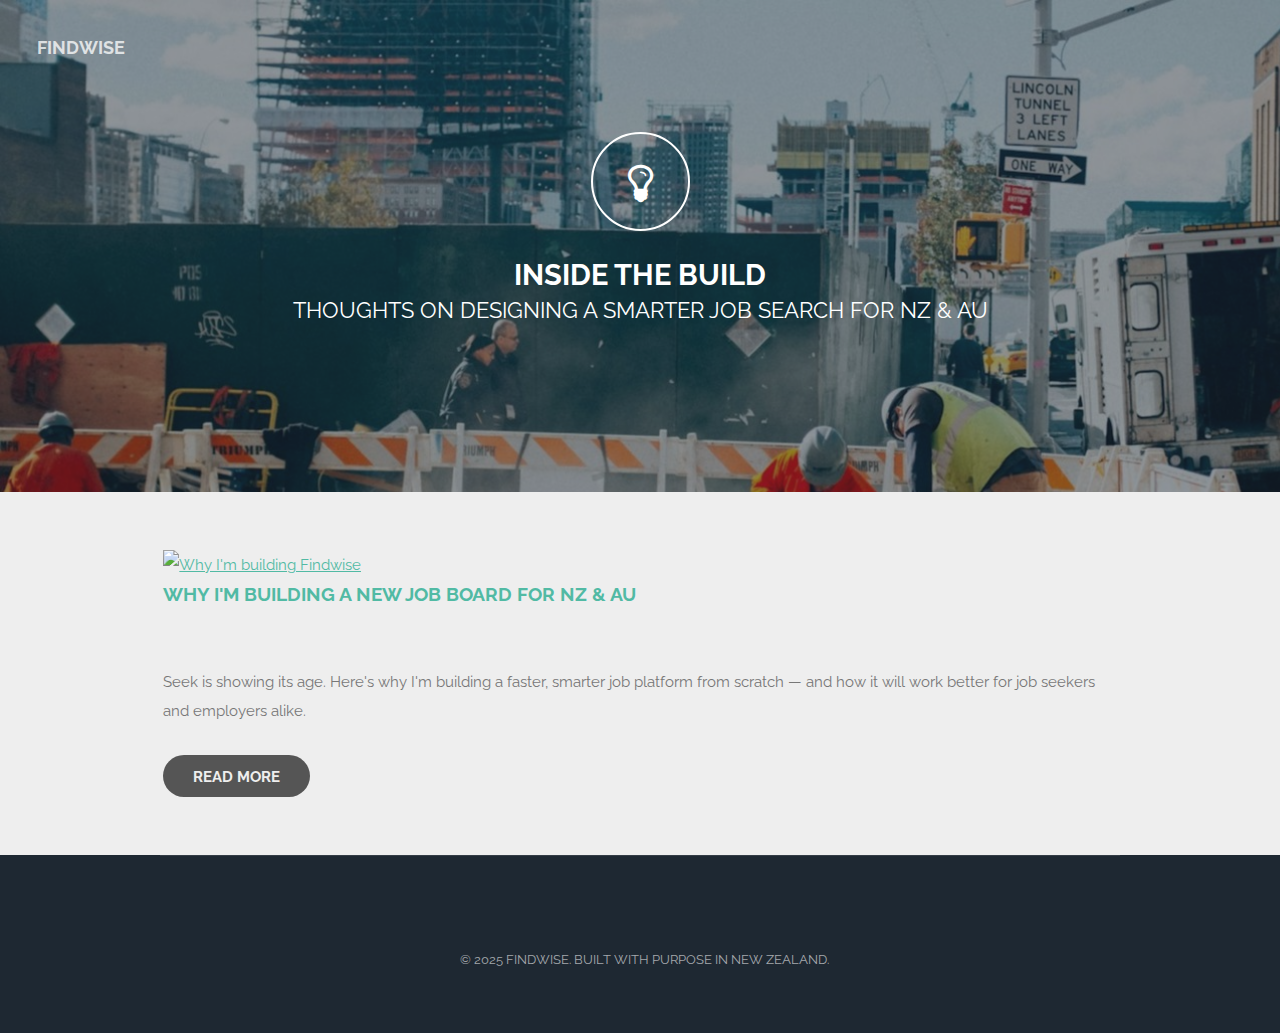
==== blog.html @ 03f44a51 "Add files via upload" ====
<!DOCTYPE html>
<html>
<head>
  <title>Blog – Findwise</title>
  <meta charset="utf-8" />
  <meta name="viewport" content="width=device-width, initial-scale=1" />
  <link rel="stylesheet" href="assets/css/main.css" />
</head>
<body class="landing">

  <!-- Header -->
  <header id="header" class="alt">
    <h1>Findwise</h1>
    <a href="#nav">Menu</a>
  </header>

  <!-- Nav -->
  <nav id="nav">
    <ul class="links">
      <li><a href="index.html">Home</a></li>
      <li><a href="blog.html" class="active">Blog</a></li>
    </ul>
  </nav>
  
	<!-- Banner -->
	<section id="banner">
	  <i class="icon fa-lightbulb-o"></i>
	  <header class="major">
		<h2>Inside the Build</h2>
		<p>Thoughts on designing a smarter job search for NZ & AU</p>
	  </header>
	</section>
	
	<!-- Main -->
	<section id="main" class="wrapper style1">
	  <div class="inner">
		<section class="spotlights">

		  <section>
			<a href="blog-post-why-building.html" class="image">
			  <img src="images/blog-thumbnail-1.jpg" alt="Why I'm building Findwise" />
			</a>
			<div class="content">
			  <div class="inner">
				<header class="major">
				  <h3><a href="blog-post-why-building.html">Why I'm Building a New Job Board for NZ & AU</a></h3>
				</header>
				<p>Seek is showing its age. Here's why I'm building a faster, smarter job platform from scratch — and how it will work better for job seekers and employers alike.</p>
				<ul class="actions">
				  <li><a href="blog_post_1.html" class="button">Read More</a></li>
				</ul>
			  </div>
			</div>
		  </section>

		  <!-- You can duplicate this <section> for future blog posts -->

		</section>
	  </div>
	</section>

  <!-- Footer -->
  <footer id="footer">
    <div class="inner">
      <ul class="copyright">
        <li>&copy; 2025 Findwise. Built with purpose in New Zealand.</li>
      </ul>
    </div>
  </footer>

  <script src="assets/js/jquery.min.js"></script>
  <script src="assets/js/skel.min.js"></script>
  <script src="assets/js/util.js"></script>
  <script src="assets/js/main.js"></script>
</body>
</html>
---- assets/css/main.css ----
@charset "UTF-8";
@import url(font-awesome.min.css);
@import url("https://fonts.googleapis.com/css?family=Raleway:400,500,700");

/*
	Retrospect by TEMPLATED
	templated.co @templatedco
	Released for free under the Creative Commons Attribution 3.0 license (templated.co/license)
*/

/* Reset */

	html, body, div, span, applet, object, iframe, h1, h2, h3, h4, h5, h6, p, blockquote, pre, a, abbr, acronym, address, big, cite, code, del, dfn, em, img, ins, kbd, q, s, samp, small, strike, strong, sub, sup, tt, var, b, u, i, center, dl, dt, dd, ol, ul, li, fieldset, form, label, legend, table, caption, tbody, tfoot, thead, tr, th, td, article, aside, canvas, details, embed, figure, figcaption, footer, header, hgroup, menu, nav, output, ruby, section, summary, time, mark, audio, video {
		margin: 0;
		padding: 0;
		border: 0;
		font-size: 100%;
		font: inherit;
		vertical-align: baseline;
	}
.image.fit img {
	width: 100%;
	height: auto;
}
	article, aside, details, figcaption, figure, footer, header, hgroup, menu, nav, section {
		display: block;
	}

	body {
		line-height: 1;
	}

	ol, ul {
		list-style: none;
	}

	blockquote, q {
		quotes: none;
	}

	blockquote:before, blockquote:after, q:before, q:after {
		content: '';
		content: none;
	}

	table {
		border-collapse: collapse;
		border-spacing: 0;
	}

	body {
		-webkit-text-size-adjust: none;
	}

/* Box Model */

	*, *:before, *:after {
		-moz-box-sizing: border-box;
		-webkit-box-sizing: border-box;
		box-sizing: border-box;
	}

/* Containers */

	.container {
		margin-left: auto;
		margin-right: auto;
	}

	.container.\31 25\25 {
		width: 100%;
		max-width: 100em;
		min-width: 80em;
	}

	.container.\37 5\25 {
		width: 60em;
	}

	.container.\35 0\25 {
		width: 40em;
	}

	.container.\32 5\25 {
		width: 20em;
	}

	.container {
		width: 80em;
	}

	@media screen and (max-width: 1680px) {

		.container.\31 25\25 {
			width: 100%;
			max-width: 100em;
			min-width: 80em;
		}

		.container.\37 5\25 {
			width: 60em;
		}

		.container.\35 0\25 {
			width: 40em;
		}

		.container.\32 5\25 {
			width: 20em;
		}

		.container {
			width: 80em;
		}

	}

	@media screen and (max-width: 1280px) {

		.container.\31 25\25 {
			width: 100%;
			max-width: 81.25em;
			min-width: 65em;
		}

		.container.\37 5\25 {
			width: 48.75em;
		}

		.container.\35 0\25 {
			width: 32.5em;
		}

		.container.\32 5\25 {
			width: 16.25em;
		}

		.container {
			width: 65em;
		}

	}

	@media screen and (max-width: 980px) {

		.container.\31 25\25 {
			width: 100%;
			max-width: 112.5%;
			min-width: 90%;
		}

		.container.\37 5\25 {
			width: 67.5%;
		}

		.container.\35 0\25 {
			width: 45%;
		}

		.container.\32 5\25 {
			width: 22.5%;
		}

		.container {
			width: 90% !important;
		}

	}

	@media screen and (max-width: 736px) {

		.container.\31 25\25 {
			width: 100%;
			max-width: 112.5%;
			min-width: 90%;
		}

		.container.\37 5\25 {
			width: 67.5%;
		}

		.container.\35 0\25 {
			width: 45%;
		}

		.container.\32 5\25 {
			width: 22.5%;
		}

		.container {
			width: 90% !important;
		}

	}

	@media screen and (max-width: 480px) {

		.container.\31 25\25 {
			width: 100%;
			max-width: 112.5%;
			min-width: 90%;
		}

		.container.\37 5\25 {
			width: 67.5%;
		}

		.container.\35 0\25 {
			width: 45%;
		}

		.container.\32 5\25 {
			width: 22.5%;
		}

		.container {
			width: 90% !important;
		}

	}

/* Grid */

	.row {
		border-bottom: solid 1px transparent;
		-moz-box-sizing: border-box;
		-webkit-box-sizing: border-box;
		box-sizing: border-box;
	}

	.row > * {
		float: left;
		-moz-box-sizing: border-box;
		-webkit-box-sizing: border-box;
		box-sizing: border-box;
	}

	.row:after, .row:before {
		content: '';
		display: block;
		clear: both;
		height: 0;
	}

	.row.uniform > * > :first-child {
		margin-top: 0;
	}

	.row.uniform > * > :last-child {
		margin-bottom: 0;
	}

	.row.\30 \25 > * {
		padding: 0 0 0 0em;
	}

	.row.\30 \25 {
		margin: 0 0 -1px 0em;
	}

	.row.uniform.\30 \25 > * {
		padding: 0em 0 0 0em;
	}

	.row.uniform.\30 \25 {
		margin: 0em 0 -1px 0em;
	}

	.row > * {
		padding: 0 0 0 2em;
	}

	.row {
		margin: 0 0 -1px -2em;
	}

	.row.uniform > * {
		padding: 2em 0 0 2em;
	}

	.row.uniform {
		margin: -2em 0 -1px -2em;
	}

	.row.\32 00\25 > * {
		padding: 0 0 0 4em;
	}

	.row.\32 00\25 {
		margin: 0 0 -1px -4em;
	}

	.row.uniform.\32 00\25 > * {
		padding: 4em 0 0 4em;
	}

	.row.uniform.\32 00\25 {
		margin: -4em 0 -1px -4em;
	}

	.row.\31 50\25 > * {
		padding: 0 0 0 3em;
	}

	.row.\31 50\25 {
		margin: 0 0 -1px -3em;
	}

	.row.uniform.\31 50\25 > * {
		padding: 3em 0 0 3em;
	}

	.row.uniform.\31 50\25 {
		margin: -3em 0 -1px -3em;
	}

	.row.\35 0\25 > * {
		padding: 0 0 0 1em;
	}

	.row.\35 0\25 {
		margin: 0 0 -1px -1em;
	}

	.row.uniform.\35 0\25 > * {
		padding: 1em 0 0 1em;
	}

	.row.uniform.\35 0\25 {
		margin: -1em 0 -1px -1em;
	}

	.row.\32 5\25 > * {
		padding: 0 0 0 0.5em;
	}

	.row.\32 5\25 {
		margin: 0 0 -1px -0.5em;
	}

	.row.uniform.\32 5\25 > * {
		padding: 0.5em 0 0 0.5em;
	}

	.row.uniform.\32 5\25 {
		margin: -0.5em 0 -1px -0.5em;
	}

	.\31 2u, .\31 2u\24 {
		width: 100%;
		clear: none;
		margin-left: 0;
	}

	.\31 1u, .\31 1u\24 {
		width: 91.6666666667%;
		clear: none;
		margin-left: 0;
	}

	.\31 0u, .\31 0u\24 {
		width: 83.3333333333%;
		clear: none;
		margin-left: 0;
	}

	.\39 u, .\39 u\24 {
		width: 75%;
		clear: none;
		margin-left: 0;
	}

	.\38 u, .\38 u\24 {
		width: 66.6666666667%;
		clear: none;
		margin-left: 0;
	}

	.\37 u, .\37 u\24 {
		width: 58.3333333333%;
		clear: none;
		margin-left: 0;
	}

	.\36 u, .\36 u\24 {
		width: 50%;
		clear: none;
		margin-left: 0;
	}

	.\35 u, .\35 u\24 {
		width: 41.6666666667%;
		clear: none;
		margin-left: 0;
	}

	.\34 u, .\34 u\24 {
		width: 33.3333333333%;
		clear: none;
		margin-left: 0;
	}

	.\33 u, .\33 u\24 {
		width: 25%;
		clear: none;
		margin-left: 0;
	}

	.\32 u, .\32 u\24 {
		width: 16.6666666667%;
		clear: none;
		margin-left: 0;
	}

	.\31 u, .\31 u\24 {
		width: 8.3333333333%;
		clear: none;
		margin-left: 0;
	}

	.\31 2u\24 + *,
	.\31 1u\24 + *,
	.\31 0u\24 + *,
	.\39 u\24 + *,
	.\38 u\24 + *,
	.\37 u\24 + *,
	.\36 u\24 + *,
	.\35 u\24 + *,
	.\34 u\24 + *,
	.\33 u\24 + *,
	.\32 u\24 + *,
	.\31 u\24 + * {
		clear: left;
	}

	.\-11u {
		margin-left: 91.66667%;
	}

	.\-10u {
		margin-left: 83.33333%;
	}

	.\-9u {
		margin-left: 75%;
	}

	.\-8u {
		margin-left: 66.66667%;
	}

	.\-7u {
		margin-left: 58.33333%;
	}

	.\-6u {
		margin-left: 50%;
	}

	.\-5u {
		margin-left: 41.66667%;
	}

	.\-4u {
		margin-left: 33.33333%;
	}

	.\-3u {
		margin-left: 25%;
	}

	.\-2u {
		margin-left: 16.66667%;
	}

	.\-1u {
		margin-left: 8.33333%;
	}

	@media screen and (max-width: 1680px) {

		.row > * {
			padding: 0 0 0 2em;
		}

		.row {
			margin: 0 0 -1px -2em;
		}

		.row.uniform > * {
			padding: 2em 0 0 2em;
		}

		.row.uniform {
			margin: -2em 0 -1px -2em;
		}

		.row.\32 00\25 > * {
			padding: 0 0 0 4em;
		}

		.row.\32 00\25 {
			margin: 0 0 -1px -4em;
		}

		.row.uniform.\32 00\25 > * {
			padding: 4em 0 0 4em;
		}

		.row.uniform.\32 00\25 {
			margin: -4em 0 -1px -4em;
		}

		.row.\31 50\25 > * {
			padding: 0 0 0 3em;
		}

		.row.\31 50\25 {
			margin: 0 0 -1px -3em;
		}

		.row.uniform.\31 50\25 > * {
			padding: 3em 0 0 3em;
		}

		.row.uniform.\31 50\25 {
			margin: -3em 0 -1px -3em;
		}

		.row.\35 0\25 > * {
			padding: 0 0 0 1em;
		}

		.row.\35 0\25 {
			margin: 0 0 -1px -1em;
		}

		.row.uniform.\35 0\25 > * {
			padding: 1em 0 0 1em;
		}

		.row.uniform.\35 0\25 {
			margin: -1em 0 -1px -1em;
		}

		.row.\32 5\25 > * {
			padding: 0 0 0 0.5em;
		}

		.row.\32 5\25 {
			margin: 0 0 -1px -0.5em;
		}

		.row.uniform.\32 5\25 > * {
			padding: 0.5em 0 0 0.5em;
		}

		.row.uniform.\32 5\25 {
			margin: -0.5em 0 -1px -0.5em;
		}

		.\31 2u\28xlarge\29, .\31 2u\24\28xlarge\29 {
			width: 100%;
			clear: none;
			margin-left: 0;
		}

		.\31 1u\28xlarge\29, .\31 1u\24\28xlarge\29 {
			width: 91.6666666667%;
			clear: none;
			margin-left: 0;
		}

		.\31 0u\28xlarge\29, .\31 0u\24\28xlarge\29 {
			width: 83.3333333333%;
			clear: none;
			margin-left: 0;
		}

		.\39 u\28xlarge\29, .\39 u\24\28xlarge\29 {
			width: 75%;
			clear: none;
			margin-left: 0;
		}

		.\38 u\28xlarge\29, .\38 u\24\28xlarge\29 {
			width: 66.6666666667%;
			clear: none;
			margin-left: 0;
		}

		.\37 u\28xlarge\29, .\37 u\24\28xlarge\29 {
			width: 58.3333333333%;
			clear: none;
			margin-left: 0;
		}

		.\36 u\28xlarge\29, .\36 u\24\28xlarge\29 {
			width: 50%;
			clear: none;
			margin-left: 0;
		}

		.\35 u\28xlarge\29, .\35 u\24\28xlarge\29 {
			width: 41.6666666667%;
			clear: none;
			margin-left: 0;
		}

		.\34 u\28xlarge\29, .\34 u\24\28xlarge\29 {
			width: 33.3333333333%;
			clear: none;
			margin-left: 0;
		}

		.\33 u\28xlarge\29, .\33 u\24\28xlarge\29 {
			width: 25%;
			clear: none;
			margin-left: 0;
		}

		.\32 u\28xlarge\29, .\32 u\24\28xlarge\29 {
			width: 16.6666666667%;
			clear: none;
			margin-left: 0;
		}

		.\31 u\28xlarge\29, .\31 u\24\28xlarge\29 {
			width: 8.3333333333%;
			clear: none;
			margin-left: 0;
		}

		.\31 2u\24\28xlarge\29 + *,
		.\31 1u\24\28xlarge\29 + *,
		.\31 0u\24\28xlarge\29 + *,
		.\39 u\24\28xlarge\29 + *,
		.\38 u\24\28xlarge\29 + *,
		.\37 u\24\28xlarge\29 + *,
		.\36 u\24\28xlarge\29 + *,
		.\35 u\24\28xlarge\29 + *,
		.\34 u\24\28xlarge\29 + *,
		.\33 u\24\28xlarge\29 + *,
		.\32 u\24\28xlarge\29 + *,
		.\31 u\24\28xlarge\29 + * {
			clear: left;
		}

		.\-11u\28xlarge\29 {
			margin-left: 91.66667%;
		}

		.\-10u\28xlarge\29 {
			margin-left: 83.33333%;
		}

		.\-9u\28xlarge\29 {
			margin-left: 75%;
		}

		.\-8u\28xlarge\29 {
			margin-left: 66.66667%;
		}

		.\-7u\28xlarge\29 {
			margin-left: 58.33333%;
		}

		.\-6u\28xlarge\29 {
			margin-left: 50%;
		}

		.\-5u\28xlarge\29 {
			margin-left: 41.66667%;
		}

		.\-4u\28xlarge\29 {
			margin-left: 33.33333%;
		}

		.\-3u\28xlarge\29 {
			margin-left: 25%;
		}

		.\-2u\28xlarge\29 {
			margin-left: 16.66667%;
		}

		.\-1u\28xlarge\29 {
			margin-left: 8.33333%;
		}

	}

	@media screen and (max-width: 1280px) {

		.row > * {
			padding: 0 0 0 1.5em;
		}

		.row {
			margin: 0 0 -1px -1.5em;
		}

		.row.uniform > * {
			padding: 1.5em 0 0 1.5em;
		}

		.row.uniform {
			margin: -1.5em 0 -1px -1.5em;
		}

		.row.\32 00\25 > * {
			padding: 0 0 0 3em;
		}

		.row.\32 00\25 {
			margin: 0 0 -1px -3em;
		}

		.row.uniform.\32 00\25 > * {
			padding: 3em 0 0 3em;
		}

		.row.uniform.\32 00\25 {
			margin: -3em 0 -1px -3em;
		}

		.row.\31 50\25 > * {
			padding: 0 0 0 2.25em;
		}

		.row.\31 50\25 {
			margin: 0 0 -1px -2.25em;
		}

		.row.uniform.\31 50\25 > * {
			padding: 2.25em 0 0 2.25em;
		}

		.row.uniform.\31 50\25 {
			margin: -2.25em 0 -1px -2.25em;
		}

		.row.\35 0\25 > * {
			padding: 0 0 0 0.75em;
		}

		.row.\35 0\25 {
			margin: 0 0 -1px -0.75em;
		}

		.row.uniform.\35 0\25 > * {
			padding: 0.75em 0 0 0.75em;
		}

		.row.uniform.\35 0\25 {
			margin: -0.75em 0 -1px -0.75em;
		}

		.row.\32 5\25 > * {
			padding: 0 0 0 0.375em;
		}

		.row.\32 5\25 {
			margin: 0 0 -1px -0.375em;
		}

		.row.uniform.\32 5\25 > * {
			padding: 0.375em 0 0 0.375em;
		}

		.row.uniform.\32 5\25 {
			margin: -0.375em 0 -1px -0.375em;
		}

		.\31 2u\28large\29, .\31 2u\24\28large\29 {
			width: 100%;
			clear: none;
			margin-left: 0;
		}

		.\31 1u\28large\29, .\31 1u\24\28large\29 {
			width: 91.6666666667%;
			clear: none;
			margin-left: 0;
		}

		.\31 0u\28large\29, .\31 0u\24\28large\29 {
			width: 83.3333333333%;
			clear: none;
			margin-left: 0;
		}

		.\39 u\28large\29, .\39 u\24\28large\29 {
			width: 75%;
			clear: none;
			margin-left: 0;
		}

		.\38 u\28large\29, .\38 u\24\28large\29 {
			width: 66.6666666667%;
			clear: none;
			margin-left: 0;
		}

		.\37 u\28large\29, .\37 u\24\28large\29 {
			width: 58.3333333333%;
			clear: none;
			margin-left: 0;
		}

		.\36 u\28large\29, .\36 u\24\28large\29 {
			width: 50%;
			clear: none;
			margin-left: 0;
		}

		.\35 u\28large\29, .\35 u\24\28large\29 {
			width: 41.6666666667%;
			clear: none;
			margin-left: 0;
		}

		.\34 u\28large\29, .\34 u\24\28large\29 {
			width: 33.3333333333%;
			clear: none;
			margin-left: 0;
		}

		.\33 u\28large\29, .\33 u\24\28large\29 {
			width: 25%;
			clear: none;
			margin-left: 0;
		}

		.\32 u\28large\29, .\32 u\24\28large\29 {
			width: 16.6666666667%;
			clear: none;
			margin-left: 0;
		}

		.\31 u\28large\29, .\31 u\24\28large\29 {
			width: 8.3333333333%;
			clear: none;
			margin-left: 0;
		}

		.\31 2u\24\28large\29 + *,
		.\31 1u\24\28large\29 + *,
		.\31 0u\24\28large\29 + *,
		.\39 u\24\28large\29 + *,
		.\38 u\24\28large\29 + *,
		.\37 u\24\28large\29 + *,
		.\36 u\24\28large\29 + *,
		.\35 u\24\28large\29 + *,
		.\34 u\24\28large\29 + *,
		.\33 u\24\28large\29 + *,
		.\32 u\24\28large\29 + *,
		.\31 u\24\28large\29 + * {
			clear: left;
		}

		.\-11u\28large\29 {
			margin-left: 91.66667%;
		}

		.\-10u\28large\29 {
			margin-left: 83.33333%;
		}

		.\-9u\28large\29 {
			margin-left: 75%;
		}

		.\-8u\28large\29 {
			margin-left: 66.66667%;
		}

		.\-7u\28large\29 {
			margin-left: 58.33333%;
		}

		.\-6u\28large\29 {
			margin-left: 50%;
		}

		.\-5u\28large\29 {
			margin-left: 41.66667%;
		}

		.\-4u\28large\29 {
			margin-left: 33.33333%;
		}

		.\-3u\28large\29 {
			margin-left: 25%;
		}

		.\-2u\28large\29 {
			margin-left: 16.66667%;
		}

		.\-1u\28large\29 {
			margin-left: 8.33333%;
		}

	}

	@media screen and (max-width: 980px) {

		.row > * {
			padding: 0 0 0 1.5em;
		}

		.row {
			margin: 0 0 -1px -1.5em;
		}

		.row.uniform > * {
			padding: 1.5em 0 0 1.5em;
		}

		.row.uniform {
			margin: -1.5em 0 -1px -1.5em;
		}

		.row.\32 00\25 > * {
			padding: 0 0 0 3em;
		}

		.row.\32 00\25 {
			margin: 0 0 -1px -3em;
		}

		.row.uniform.\32 00\25 > * {
			padding: 3em 0 0 3em;
		}

		.row.uniform.\32 00\25 {
			margin: -3em 0 -1px -3em;
		}

		.row.\31 50\25 > * {
			padding: 0 0 0 2.25em;
		}

		.row.\31 50\25 {
			margin: 0 0 -1px -2.25em;
		}

		.row.uniform.\31 50\25 > * {
			padding: 2.25em 0 0 2.25em;
		}

		.row.uniform.\31 50\25 {
			margin: -2.25em 0 -1px -2.25em;
		}

		.row.\35 0\25 > * {
			padding: 0 0 0 0.75em;
		}

		.row.\35 0\25 {
			margin: 0 0 -1px -0.75em;
		}

		.row.uniform.\35 0\25 > * {
			padding: 0.75em 0 0 0.75em;
		}

		.row.uniform.\35 0\25 {
			margin: -0.75em 0 -1px -0.75em;
		}

		.row.\32 5\25 > * {
			padding: 0 0 0 0.375em;
		}

		.row.\32 5\25 {
			margin: 0 0 -1px -0.375em;
		}

		.row.uniform.\32 5\25 > * {
			padding: 0.375em 0 0 0.375em;
		}

		.row.uniform.\32 5\25 {
			margin: -0.375em 0 -1px -0.375em;
		}

		.\31 2u\28medium\29, .\31 2u\24\28medium\29 {
			width: 100%;
			clear: none;
			margin-left: 0;
		}

		.\31 1u\28medium\29, .\31 1u\24\28medium\29 {
			width: 91.6666666667%;
			clear: none;
			margin-left: 0;
		}

		.\31 0u\28medium\29, .\31 0u\24\28medium\29 {
			width: 83.3333333333%;
			clear: none;
			margin-left: 0;
		}

		.\39 u\28medium\29, .\39 u\24\28medium\29 {
			width: 75%;
			clear: none;
			margin-left: 0;
		}

		.\38 u\28medium\29, .\38 u\24\28medium\29 {
			width: 66.6666666667%;
			clear: none;
			margin-left: 0;
		}

		.\37 u\28medium\29, .\37 u\24\28medium\29 {
			width: 58.3333333333%;
			clear: none;
			margin-left: 0;
		}

		.\36 u\28medium\29, .\36 u\24\28medium\29 {
			width: 50%;
			clear: none;
			margin-left: 0;
		}

		.\35 u\28medium\29, .\35 u\24\28medium\29 {
			width: 41.6666666667%;
			clear: none;
			margin-left: 0;
		}

		.\34 u\28medium\29, .\34 u\24\28medium\29 {
			width: 33.3333333333%;
			clear: none;
			margin-left: 0;
		}

		.\33 u\28medium\29, .\33 u\24\28medium\29 {
			width: 25%;
			clear: none;
			margin-left: 0;
		}

		.\32 u\28medium\29, .\32 u\24\28medium\29 {
			width: 16.6666666667%;
			clear: none;
			margin-left: 0;
		}

		.\31 u\28medium\29, .\31 u\24\28medium\29 {
			width: 8.3333333333%;
			clear: none;
			margin-left: 0;
		}

		.\31 2u\24\28medium\29 + *,
		.\31 1u\24\28medium\29 + *,
		.\31 0u\24\28medium\29 + *,
		.\39 u\24\28medium\29 + *,
		.\38 u\24\28medium\29 + *,
		.\37 u\24\28medium\29 + *,
		.\36 u\24\28medium\29 + *,
		.\35 u\24\28medium\29 + *,
		.\34 u\24\28medium\29 + *,
		.\33 u\24\28medium\29 + *,
		.\32 u\24\28medium\29 + *,
		.\31 u\24\28medium\29 + * {
			clear: left;
		}

		.\-11u\28medium\29 {
			margin-left: 91.66667%;
		}

		.\-10u\28medium\29 {
			margin-left: 83.33333%;
		}

		.\-9u\28medium\29 {
			margin-left: 75%;
		}

		.\-8u\28medium\29 {
			margin-left: 66.66667%;
		}

		.\-7u\28medium\29 {
			margin-left: 58.33333%;
		}

		.\-6u\28medium\29 {
			margin-left: 50%;
		}

		.\-5u\28medium\29 {
			margin-left: 41.66667%;
		}

		.\-4u\28medium\29 {
			margin-left: 33.33333%;
		}

		.\-3u\28medium\29 {
			margin-left: 25%;
		}

		.\-2u\28medium\29 {
			margin-left: 16.66667%;
		}

		.\-1u\28medium\29 {
			margin-left: 8.33333%;
		}

	}

	@media screen and (max-width: 736px) {

		.row > * {
			padding: 0 0 0 1.25em;
		}

		.row {
			margin: 0 0 -1px -1.25em;
		}

		.row.uniform > * {
			padding: 1.25em 0 0 1.25em;
		}

		.row.uniform {
			margin: -1.25em 0 -1px -1.25em;
		}

		.row.\32 00\25 > * {
			padding: 0 0 0 2.5em;
		}

		.row.\32 00\25 {
			margin: 0 0 -1px -2.5em;
		}

		.row.uniform.\32 00\25 > * {
			padding: 2.5em 0 0 2.5em;
		}

		.row.uniform.\32 00\25 {
			margin: -2.5em 0 -1px -2.5em;
		}

		.row.\31 50\25 > * {
			padding: 0 0 0 1.875em;
		}

		.row.\31 50\25 {
			margin: 0 0 -1px -1.875em;
		}

		.row.uniform.\31 50\25 > * {
			padding: 1.875em 0 0 1.875em;
		}

		.row.uniform.\31 50\25 {
			margin: -1.875em 0 -1px -1.875em;
		}

		.row.\35 0\25 > * {
			padding: 0 0 0 0.625em;
		}

		.row.\35 0\25 {
			margin: 0 0 -1px -0.625em;
		}

		.row.uniform.\35 0\25 > * {
			padding: 0.625em 0 0 0.625em;
		}

		.row.uniform.\35 0\25 {
			margin: -0.625em 0 -1px -0.625em;
		}

		.row.\32 5\25 > * {
			padding: 0 0 0 0.3125em;
		}

		.row.\32 5\25 {
			margin: 0 0 -1px -0.3125em;
		}

		.row.uniform.\32 5\25 > * {
			padding: 0.3125em 0 0 0.3125em;
		}

		.row.uniform.\32 5\25 {
			margin: -0.3125em 0 -1px -0.3125em;
		}

		.\31 2u\28small\29, .\31 2u\24\28small\29 {
			width: 100%;
			clear: none;
			margin-left: 0;
		}

		.\31 1u\28small\29, .\31 1u\24\28small\29 {
			width: 91.6666666667%;
			clear: none;
			margin-left: 0;
		}

		.\31 0u\28small\29, .\31 0u\24\28small\29 {
			width: 83.3333333333%;
			clear: none;
			margin-left: 0;
		}

		.\39 u\28small\29, .\39 u\24\28small\29 {
			width: 75%;
			clear: none;
			margin-left: 0;
		}

		.\38 u\28small\29, .\38 u\24\28small\29 {
			width: 66.6666666667%;
			clear: none;
			margin-left: 0;
		}

		.\37 u\28small\29, .\37 u\24\28small\29 {
			width: 58.3333333333%;
			clear: none;
			margin-left: 0;
		}

		.\36 u\28small\29, .\36 u\24\28small\29 {
			width: 50%;
			clear: none;
			margin-left: 0;
		}

		.\35 u\28small\29, .\35 u\24\28small\29 {
			width: 41.6666666667%;
			clear: none;
			margin-left: 0;
		}

		.\34 u\28small\29, .\34 u\24\28small\29 {
			width: 33.3333333333%;
			clear: none;
			margin-left: 0;
		}

		.\33 u\28small\29, .\33 u\24\28small\29 {
			width: 25%;
			clear: none;
			margin-left: 0;
		}

		.\32 u\28small\29, .\32 u\24\28small\29 {
			width: 16.6666666667%;
			clear: none;
			margin-left: 0;
		}

		.\31 u\28small\29, .\31 u\24\28small\29 {
			width: 8.3333333333%;
			clear: none;
			margin-left: 0;
		}

		.\31 2u\24\28small\29 + *,
		.\31 1u\24\28small\29 + *,
		.\31 0u\24\28small\29 + *,
		.\39 u\24\28small\29 + *,
		.\38 u\24\28small\29 + *,
		.\37 u\24\28small\29 + *,
		.\36 u\24\28small\29 + *,
		.\35 u\24\28small\29 + *,
		.\34 u\24\28small\29 + *,
		.\33 u\24\28small\29 + *,
		.\32 u\24\28small\29 + *,
		.\31 u\24\28small\29 + * {
			clear: left;
		}

		.\-11u\28small\29 {
			margin-left: 91.66667%;
		}

		.\-10u\28small\29 {
			margin-left: 83.33333%;
		}

		.\-9u\28small\29 {
			margin-left: 75%;
		}

		.\-8u\28small\29 {
			margin-left: 66.66667%;
		}

		.\-7u\28small\29 {
			margin-left: 58.33333%;
		}

		.\-6u\28small\29 {
			margin-left: 50%;
		}

		.\-5u\28small\29 {
			margin-left: 41.66667%;
		}

		.\-4u\28small\29 {
			margin-left: 33.33333%;
		}

		.\-3u\28small\29 {
			margin-left: 25%;
		}

		.\-2u\28small\29 {
			margin-left: 16.66667%;
		}

		.\-1u\28small\29 {
			margin-left: 8.33333%;
		}

	}

	@media screen and (max-width: 480px) {

		.row > * {
			padding: 0 0 0 1.25em;
		}

		.row {
			margin: 0 0 -1px -1.25em;
		}

		.row.uniform > * {
			padding: 1.25em 0 0 1.25em;
		}

		.row.uniform {
			margin: -1.25em 0 -1px -1.25em;
		}

		.row.\32 00\25 > * {
			padding: 0 0 0 2.5em;
		}

		.row.\32 00\25 {
			margin: 0 0 -1px -2.5em;
		}

		.row.uniform.\32 00\25 > * {
			padding: 2.5em 0 0 2.5em;
		}

		.row.uniform.\32 00\25 {
			margin: -2.5em 0 -1px -2.5em;
		}

		.row.\31 50\25 > * {
			padding: 0 0 0 1.875em;
		}

		.row.\31 50\25 {
			margin: 0 0 -1px -1.875em;
		}

		.row.uniform.\31 50\25 > * {
			padding: 1.875em 0 0 1.875em;
		}

		.row.uniform.\31 50\25 {
			margin: -1.875em 0 -1px -1.875em;
		}

		.row.\35 0\25 > * {
			padding: 0 0 0 0.625em;
		}

		.row.\35 0\25 {
			margin: 0 0 -1px -0.625em;
		}

		.row.uniform.\35 0\25 > * {
			padding: 0.625em 0 0 0.625em;
		}

		.row.uniform.\35 0\25 {
			margin: -0.625em 0 -1px -0.625em;
		}

		.row.\32 5\25 > * {
			padding: 0 0 0 0.3125em;
		}

		.row.\32 5\25 {
			margin: 0 0 -1px -0.3125em;
		}

		.row.uniform.\32 5\25 > * {
			padding: 0.3125em 0 0 0.3125em;
		}

		.row.uniform.\32 5\25 {
			margin: -0.3125em 0 -1px -0.3125em;
		}

		.\31 2u\28xsmall\29, .\31 2u\24\28xsmall\29 {
			width: 100%;
			clear: none;
			margin-left: 0;
		}

		.\31 1u\28xsmall\29, .\31 1u\24\28xsmall\29 {
			width: 91.6666666667%;
			clear: none;
			margin-left: 0;
		}

		.\31 0u\28xsmall\29, .\31 0u\24\28xsmall\29 {
			width: 83.3333333333%;
			clear: none;
			margin-left: 0;
		}

		.\39 u\28xsmall\29, .\39 u\24\28xsmall\29 {
			width: 75%;
			clear: none;
			margin-left: 0;
		}

		.\38 u\28xsmall\29, .\38 u\24\28xsmall\29 {
			width: 66.6666666667%;
			clear: none;
			margin-left: 0;
		}

		.\37 u\28xsmall\29, .\37 u\24\28xsmall\29 {
			width: 58.3333333333%;
			clear: none;
			margin-left: 0;
		}

		.\36 u\28xsmall\29, .\36 u\24\28xsmall\29 {
			width: 50%;
			clear: none;
			margin-left: 0;
		}

		.\35 u\28xsmall\29, .\35 u\24\28xsmall\29 {
			width: 41.6666666667%;
			clear: none;
			margin-left: 0;
		}

		.\34 u\28xsmall\29, .\34 u\24\28xsmall\29 {
			width: 33.3333333333%;
			clear: none;
			margin-left: 0;
		}

		.\33 u\28xsmall\29, .\33 u\24\28xsmall\29 {
			width: 25%;
			clear: none;
			margin-left: 0;
		}

		.\32 u\28xsmall\29, .\32 u\24\28xsmall\29 {
			width: 16.6666666667%;
			clear: none;
			margin-left: 0;
		}

		.\31 u\28xsmall\29, .\31 u\24\28xsmall\29 {
			width: 8.3333333333%;
			clear: none;
			margin-left: 0;
		}

		.\31 2u\24\28xsmall\29 + *,
		.\31 1u\24\28xsmall\29 + *,
		.\31 0u\24\28xsmall\29 + *,
		.\39 u\24\28xsmall\29 + *,
		.\38 u\24\28xsmall\29 + *,
		.\37 u\24\28xsmall\29 + *,
		.\36 u\24\28xsmall\29 + *,
		.\35 u\24\28xsmall\29 + *,
		.\34 u\24\28xsmall\29 + *,
		.\33 u\24\28xsmall\29 + *,
		.\32 u\24\28xsmall\29 + *,
		.\31 u\24\28xsmall\29 + * {
			clear: left;
		}

		.\-11u\28xsmall\29 {
			margin-left: 91.66667%;
		}

		.\-10u\28xsmall\29 {
			margin-left: 83.33333%;
		}

		.\-9u\28xsmall\29 {
			margin-left: 75%;
		}

		.\-8u\28xsmall\29 {
			margin-left: 66.66667%;
		}

		.\-7u\28xsmall\29 {
			margin-left: 58.33333%;
		}

		.\-6u\28xsmall\29 {
			margin-left: 50%;
		}

		.\-5u\28xsmall\29 {
			margin-left: 41.66667%;
		}

		.\-4u\28xsmall\29 {
			margin-left: 33.33333%;
		}

		.\-3u\28xsmall\29 {
			margin-left: 25%;
		}

		.\-2u\28xsmall\29 {
			margin-left: 16.66667%;
		}

		.\-1u\28xsmall\29 {
			margin-left: 8.33333%;
		}

	}

/* Basic */

	@-ms-viewport {
		width: device-width;
	}

	body {
		-ms-overflow-style: scrollbar;
	}

	@media screen and (max-width: 480px) {

		html, body {
			min-width: 320px;
		}

	}

	body {
		background: #fff;
	}

		body.is-loading *, body.is-loading *:before, body.is-loading *:after {
			-moz-animation: none !important;
			-webkit-animation: none !important;
			-ms-animation: none !important;
			animation: none !important;
			-moz-transition: none !important;
			-webkit-transition: none !important;
			-ms-transition: none !important;
			transition: none !important;
		}

/* Type */

	body {
		background-color: #fff;
		color: #777;
	}

	body, input, select, textarea {
		font-family: "Raleway", Helvetica, sans-serif;
		font-size: 13pt;
		font-weight: 400;
		line-height: 2em;
	}

		@media screen and (max-width: 1680px) {

			body, input, select, textarea {
				font-size: 11pt;
			}

		}

		@media screen and (max-width: 1280px) {

			body, input, select, textarea {
				font-size: 11pt;
			}

		}

		@media screen and (max-width: 980px) {

			body, input, select, textarea {
				font-size: 12pt;
			}

		}

		@media screen and (max-width: 736px) {

			body, input, select, textarea {
				font-size: 12pt;
			}

		}

		@media screen and (max-width: 480px) {

			body, input, select, textarea {
				font-size: 12pt;
			}

		}

	a {
		text-decoration: underline;
	}

		a:hover {
			text-decoration: none;
		}

	strong, b {
		font-weight: 700;
	}

	em, i {
		font-style: italic;
	}

	p {
		margin: 0 0 2em 0;
	}

	h1, h2, h3, h4, h5, h6 {
		font-weight: 700;
		line-height: 1em;
		margin: 0 0 1em 0;
		text-transform: uppercase;
	}

		h1 a, h2 a, h3 a, h4 a, h5 a, h6 a {
			text-decoration: none;
		}

	h2 {
		font-size: 1.5em;
		line-height: 1.5em;
	}

	h3 {
		font-size: 1.3em;
		line-height: 1.5em;
	}

	h4 {
		font-size: 1.1em;
		line-height: 1.5em;
	}

	h5 {
		font-size: 0.9em;
		line-height: 1.5em;
	}

	h6 {
		font-size: 0.7em;
		line-height: 1.5em;
	}

	sub {
		font-size: 0.8em;
		position: relative;
		top: 0.5em;
	}

	sup {
		font-size: 0.8em;
		position: relative;
		top: -0.5em;
	}

	blockquote {
		border-left-style: solid;
		border-left-width: 4px;
		font-style: italic;
		margin: 0 0 2em 0;
		padding: 0.5em 0 0.5em 2em;
	}

	code {
		border-radius: 4px;
		border-style: solid;
		border-width: 1px;
		font-family: "Courier New", monospace;
		font-size: 0.9em;
		margin: 0 0.25em;
		padding: 0.25em 0.65em;
	}

	pre {
		-webkit-overflow-scrolling: touch;
		font-family: "Courier New", monospace;
		font-size: 0.9em;
		margin: 0 0 2em 0;
	}

		pre code {
			display: block;
			line-height: 1.75em;
			padding: 1em 1.5em;
			overflow-x: auto;
		}

	hr {
		border: 0;
		border-bottom-style: solid;
		border-bottom-width: 1px;
		margin: 2em 0;
	}

		hr.major {
			margin: 3em 0;
		}

	.align-left {
		text-align: left;
	}

	.align-center {
		text-align: center;
	}

	.align-right {
		text-align: right;
	}

	input, select, textarea {
		color: #25383B;
	}

	a {
		color: #51BAA4;
	}

	strong, b {
		color: #25383B;
	}

	h1, h2, h3, h4, h5, h6 {
		color: #25383B;
	}

	blockquote {
		border-left-color: rgba(144, 144, 144, 0.25);
	}

	code {
		background: rgba(144, 144, 144, 0.075);
		border-color: rgba(144, 144, 144, 0.25);
	}

	hr {
		border-bottom-color: rgba(144, 144, 144, 0.25);
	}

/* Section/Article */

	section.special, article.special, header.special {
		text-align: center;
	}

	header p {
		margin: 0 0 1.5em 0;
		position: relative;
		text-transform: uppercase;
	}

	header h2 + p {
		font-size: 1.25em;
		margin-top: -1em;
		line-height: 1.85em;
	}

	header h3 + p {
		font-size: 1.1em;
		margin-top: -0.8em;
		line-height: 1.5em;
	}

	header h4 + p,
	header h5 + p,
	header h6 + p {
		font-size: 0.9em;
		margin-top: -0.6em;
		line-height: 1.5em;
	}

	header.major {
		margin-bottom: 4em;
	}

		header.major h2 {
			font-size: 2.5em;
		}

	header.narrow {
		max-width: 60%;
		margin-left: auto;
		margin-right: auto;
	}

	@media screen and (max-width: 1280px) {

		header.narrow {
			max-width: 75%;
		}

	}

	@media screen and (max-width: 980px) {

		header.narrow {
			max-width: 100%;
		}

		header.major {
			margin-bottom: 2em;
		}

			header.major h2 {
				font-size: 2em;
			}

	}

	@media screen and (max-width: 736px) {

		header.major h2 {
			font-size: 1.5em;
		}

		header.major p {
			font-size: 1em;
		}

	}

	header p {
		color: #25383B;
	}

/* Form */

	form {
		margin: 0 0 2em 0;
	}

		form ul.actions {
			margin-top: 4em;
		}

		@media screen and (max-width: 736px) {

			form ul.actions {
				margin-top: 2em;
			}

		}

	label {
		display: block;
		font-size: 0.9em;
		font-weight: 700;
		margin: 0 0 1em 0;
	}

	input[type="text"],
	input[type="password"],
	input[type="email"],
	select,
	textarea {
		-moz-appearance: none;
		-webkit-appearance: none;
		-ms-appearance: none;
		appearance: none;
		border-radius: 4px;
		border-style: solid;
		border-width: 1px;
		display: block;
		outline: 0;
		padding: 0 1em;
		text-decoration: none;
		width: 100%;
	}

		input[type="text"]:invalid,
		input[type="password"]:invalid,
		input[type="email"]:invalid,
		select:invalid,
		textarea:invalid {
			box-shadow: none;
		}

	.select-wrapper {
		text-decoration: none;
		display: block;
		position: relative;
	}

		.select-wrapper:before {
			content: "";
			-moz-osx-font-smoothing: grayscale;
			-webkit-font-smoothing: antialiased;
			font-family: FontAwesome;
			font-style: normal;
			font-weight: normal;
			text-transform: none !important;
		}

		.select-wrapper:before {
			display: block;
			height: 3.5em;
			line-height: 3.5em;
			pointer-events: none;
			position: absolute;
			right: 0;
			text-align: center;
			top: 0;
			width: 3.5em;
		}

		.select-wrapper select::-ms-expand {
			display: none;
		}

	input[type="text"],
	input[type="password"],
	input[type="email"],
	select {
		height: 3.5em;
	}

	textarea {
		padding: 0.75em 1em;
	}

	input[type="checkbox"],
	input[type="radio"] {
		-moz-appearance: none;
		-webkit-appearance: none;
		-ms-appearance: none;
		appearance: none;
		display: block;
		float: left;
		margin-right: -2em;
		opacity: 0;
		width: 1em;
		z-index: -1;
	}

		input[type="checkbox"] + label,
		input[type="radio"] + label {
			text-decoration: none;
			cursor: pointer;
			display: inline-block;
			font-size: 1em;
			font-weight: 400;
			padding-left: 2.85em;
			padding-right: 0.75em;
			position: relative;
		}

			input[type="checkbox"] + label:before,
			input[type="radio"] + label:before {
				-moz-osx-font-smoothing: grayscale;
				-webkit-font-smoothing: antialiased;
				font-family: FontAwesome;
				font-style: normal;
				font-weight: normal;
				text-transform: none !important;
			}

			input[type="checkbox"] + label:before,
			input[type="radio"] + label:before {
				border-radius: 4px;
				border-style: solid;
				border-width: 1px;
				content: '';
				display: inline-block;
				height: 2.1em;
				left: 0;
				line-height: 2.0125em;
				position: absolute;
				text-align: center;
				top: 0;
				width: 2.1em;
			}

		input[type="checkbox"]:checked + label:before,
		input[type="radio"]:checked + label:before {
			content: '\f00c';
		}

	input[type="checkbox"] + label:before {
		border-radius: 4px;
	}

	input[type="radio"] + label:before {
		border-radius: 100%;
	}

	::-webkit-input-placeholder {
		opacity: 1.0;
	}

	:-moz-placeholder {
		opacity: 1.0;
	}

	::-moz-placeholder {
		opacity: 1.0;
	}

	:-ms-input-placeholder {
		opacity: 1.0;
	}

	.formerize-placeholder {
		opacity: 1.0;
	}

	label {
		color: #25383B;
	}

	input[type="text"],
	input[type="password"],
	input[type="email"],
	select,
	textarea {
		background-color: rgba(144, 144, 144, 0.075);
		border-color: rgba(144, 144, 144, 0.25);
		color: inherit;
	}

		input[type="text"]:focus,
		input[type="password"]:focus,
		input[type="email"]:focus,
		select:focus,
		textarea:focus {
			border-color: #51BAA4;
			box-shadow: 0 0 0 1px #51BAA4;
		}

	.select-wrapper:before {
		color: rgba(144, 144, 144, 0.25);
	}

	input[type="checkbox"] + label,
	input[type="radio"] + label {
		color: #777;
	}

		input[type="checkbox"] + label:before,
		input[type="radio"] + label:before {
			background-color: rgba(144, 144, 144, 0.075);
			border-color: rgba(144, 144, 144, 0.25);
		}

	input[type="checkbox"]:checked + label:before,
	input[type="radio"]:checked + label:before {
		background-color: rgba(144, 144, 144, 0.075);
		border-color: #51BAA4;
		color: #25383B;
	}

	input[type="checkbox"]:focus + label:before,
	input[type="radio"]:focus + label:before {
		border-color: #51BAA4;
		box-shadow: 0 0 0 1px #51BAA4;
	}

	::-webkit-input-placeholder {
		color: #999 !important;
	}

	:-moz-placeholder {
		color: #999 !important;
	}

	::-moz-placeholder {
		color: #999 !important;
	}

	:-ms-input-placeholder {
		color: #999 !important;
	}

	.formerize-placeholder {
		color: #999 !important;
	}

	form.alt input[type="text"],
	form.alt input[type="password"],
	form.alt input[type="email"],
	form.alt select,
	form.alt textarea {
		background-color: transparent;
	}

/* Box */

	.box {
		border-radius: 4px;
		border-style: solid;
		border-width: 1px;
		margin-bottom: 2em;
		padding: 1.5em;
	}

		.box > :last-child,
		.box > :last-child > :last-child,
		.box > :last-child > :last-child > :last-child {
			margin-bottom: 0;
		}

		.box.alt {
			border: 0;
			border-radius: 0;
			padding: 0;
		}

	.box {
		border-color: rgba(144, 144, 144, 0.25);
	}

/* Icon */

	.icon {
		text-decoration: none;
		border-bottom: none;
		position: relative;
	}

		.icon:before {
			-moz-osx-font-smoothing: grayscale;
			-webkit-font-smoothing: antialiased;
			font-family: FontAwesome;
			font-style: normal;
			font-weight: normal;
			text-transform: none !important;
		}

		.icon > .label {
			display: none;
		}

/* Image */

	.image {
		border-radius: 0;
		border: 0;
		display: inline-block;
		position: relative;
	}

		.image img {
			border-radius: 0;
			display: block;
		}

		.image.left, .image.right {
			max-width: 40%;
		}

			.image.left img, .image.right img {
				width: 100%;
			}

		.image.left {
			float: left;
			padding: 0 1.5em 1em 0;
			top: 0.25em;
		}

		.image.right {
			float: right;
			padding: 0 0 1em 1.5em;
			top: 0.25em;
		}

		.image.fit {
			display: block;
			margin: 0 0 2em 0;
			width: 100%;
		}

			.image.fit img {
				width: 100%;
			}

		.image.main {
			display: block;
			margin: 0 0 3em 0;
			width: 100%;
		}

			.image.main img {
				width: 100%;
			}

/* List */

	ol {
		list-style: decimal;
		margin: 0 0 2em 0;
		padding-left: 1.25em;
	}

		ol li {
			padding-left: 0.25em;
		}

	ul {
		list-style: disc;
		margin: 0 0 2em 0;
		padding-left: 1em;
	}

		ul li {
			padding-left: 0.5em;
		}

		ul.alt {
			list-style: none;
			padding-left: 0;
		}

			ul.alt > li {
				border-top-style: solid;
				border-top-width: 1px;
				padding: 0.5em 0;
			}

				ul.alt > li:first-child {
					border-top: 0;
					padding-top: 0;
				}

		ul.icons {
			cursor: default;
			list-style: none;
			padding-left: 0;
		}

			ul.icons > li {
				display: inline-block;
				padding: 0 1em 0 0;
			}

				ul.icons > li:last-child {
					padding-right: 0;
				}

				ul.icons > li .icon:before {
					font-size: 2em;
				}

		ul.actions {
			cursor: default;
			list-style: none;
			padding-left: 0;
		}

			ul.actions > li {
				display: inline-block;
				padding: 0 1em 0 0;
				vertical-align: middle;
			}

				ul.actions > li:last-child {
					padding-right: 0;
				}

			ul.actions.small > li {
				padding: 0 0.5em 0 0;
			}

			ul.actions.vertical > li {
				display: block;
				padding: 1em 0 0 0;
			}

				ul.actions.vertical > li:first-child {
					padding-top: 0;
				}

				ul.actions.vertical > li > * {
					margin-bottom: 0;
				}

			ul.actions.vertical.small > li {
				padding: 0.5em 0 0 0;
			}

				ul.actions.vertical.small > li:first-child {
					padding-top: 0;
				}

			ul.actions.fit {
				display: table;
				margin-left: -1em;
				padding: 0;
				table-layout: fixed;
				width: calc(100% + 1em);
			}

				ul.actions.fit > li {
					display: table-cell;
					padding: 0 0 0 1em;
				}

					ul.actions.fit > li > * {
						margin-bottom: 0;
					}

				ul.actions.fit.small {
					margin-left: -0.5em;
					width: calc(100% + 0.5em);
				}

					ul.actions.fit.small > li {
						padding: 0 0 0 0.5em;
					}

			@media screen and (max-width: 480px) {

				ul.actions {
					margin: 0 0 2em 0;
				}

					ul.actions > li {
						padding: 1em 0 0 0;
						display: block;
						text-align: center;
						width: 100%;
					}

						ul.actions > li:first-child {
							padding-top: 0;
						}

						ul.actions > li > * {
							width: 100%;
							margin: 0 !important;
						}

							ul.actions > li > *.icon:before {
								margin-left: -2em;
							}

					ul.actions.small > li {
						padding: 0.5em 0 0 0;
					}

						ul.actions.small > li:first-child {
							padding-top: 0;
						}

			}

	dl {
		margin: 0 0 2em 0;
	}

		dl > dt {
			display: block;
			font-weight: 700;
			margin: 0 0 1em 0;
		}

		dl > dd {
			margin-left: 2em;
		}

	ul.alt > li {
		border-top-color: rgba(144, 144, 144, 0.25);
	}

/* Table */

	.table-wrapper {
		-webkit-overflow-scrolling: touch;
		overflow-x: auto;
	}

	table {
		margin: 0 0 2em 0;
		width: 100%;
	}

		table tbody tr {
			border-style: solid;
			border-width: 1px;
			border-left: 0;
			border-right: 0;
		}

		table td {
			padding: 0.75em 0.75em;
		}

		table th {
			font-size: 0.9em;
			font-weight: 700;
			padding: 0 0.75em 0.75em 0.75em;
			text-align: left;
		}

		table thead {
			border-bottom-style: solid;
			border-bottom-width: 2px;
		}

		table tfoot {
			border-top-style: solid;
			border-top-width: 2px;
		}

		table.alt {
			border-collapse: separate;
		}

			table.alt tbody tr td {
				border-style: solid;
				border-width: 1px;
				border-left-width: 0;
				border-top-width: 0;
			}

				table.alt tbody tr td:first-child {
					border-left-width: 1px;
				}

			table.alt tbody tr:first-child td {
				border-top-width: 1px;
			}

			table.alt thead {
				border-bottom: 0;
			}

			table.alt tfoot {
				border-top: 0;
			}

	table tbody tr {
		border-color: rgba(144, 144, 144, 0.25);
	}

		table tbody tr:nth-child(2n + 1) {
			background-color: rgba(144, 144, 144, 0.075);
		}

	table th {
		color: #25383B;
	}

	table thead {
		border-bottom-color: rgba(144, 144, 144, 0.25);
	}

	table tfoot {
		border-top-color: rgba(144, 144, 144, 0.25);
	}

	table.alt tbody tr td {
		border-color: rgba(144, 144, 144, 0.25);
	}

/* Button */

	input[type="submit"],
	input[type="reset"],
	input[type="button"],
	button,
	.button {
		-moz-appearance: none;
		-webkit-appearance: none;
		-ms-appearance: none;
		appearance: none;
		-moz-transition: background-color 0.2s ease-in-out, color 0.2s ease-in-out;
		-webkit-transition: background-color 0.2s ease-in-out, color 0.2s ease-in-out;
		-ms-transition: background-color 0.2s ease-in-out, color 0.2s ease-in-out;
		transition: background-color 0.2s ease-in-out, color 0.2s ease-in-out;
		border-radius: 2.5em;
		border: 0;
		cursor: pointer;
		display: inline-block;
		font-weight: 700;
		height: 2.85em;
		line-height: 2.95em;
		min-width: 10em;
		padding: 0 1.5em;
		text-align: center;
		text-decoration: none;
		text-transform: uppercase;
		white-space: nowrap;
	}

		input[type="submit"].icon,
		input[type="reset"].icon,
		input[type="button"].icon,
		button.icon,
		.button.icon {
			padding-left: 1.35em;
		}

			input[type="submit"].icon:before,
			input[type="reset"].icon:before,
			input[type="button"].icon:before,
			button.icon:before,
			.button.icon:before {
				margin-right: 0.5em;
			}

		input[type="submit"].fit,
		input[type="reset"].fit,
		input[type="button"].fit,
		button.fit,
		.button.fit {
			display: block;
			margin: 0 0 1em 0;
			width: 100%;
		}

		input[type="submit"].small,
		input[type="reset"].small,
		input[type="button"].small,
		button.small,
		.button.small {
			font-size: 0.8em;
		}

		input[type="submit"].big,
		input[type="reset"].big,
		input[type="button"].big,
		button.big,
		.button.big {
			font-size: 1.2em;
			height: 3.25em;
			line-height: 3.25em;
			padding: 0 2.5em;
		}

		input[type="submit"].disabled, input[type="submit"]:disabled,
		input[type="reset"].disabled,
		input[type="reset"]:disabled,
		input[type="button"].disabled,
		input[type="button"]:disabled,
		button.disabled,
		button:disabled,
		.button.disabled,
		.button:disabled {
			cursor: default;
			opacity: 0.25;
		}

		@media screen and (max-width: 980px) {

			input[type="submit"].big,
			input[type="reset"].big,
			input[type="button"].big,
			button.big,
			.button.big {
				font-size: 1em;
			}

		}

		@media screen and (max-width: 480px) {

			input[type="submit"],
			input[type="reset"],
			input[type="button"],
			button,
			.button {
				padding: 0;
			}

		}

	input[type="submit"],
	input[type="reset"],
	input[type="button"],
	button,
	.button {
		background-color: #25383B;
		box-shadow: none;
		color: #fff !important;
	}

		input[type="submit"].icon:before,
		input[type="reset"].icon:before,
		input[type="button"].icon:before,
		button.icon:before,
		.button.icon:before {
			color: #999;
		}

		input[type="submit"]:hover,
		input[type="reset"]:hover,
		input[type="button"]:hover,
		button:hover,
		.button:hover {
			background-color: #2f474b;
		}

		input[type="submit"]:active,
		input[type="reset"]:active,
		input[type="button"]:active,
		button:active,
		.button:active {
			background-color: #1b292b;
		}

		input[type="submit"].special,
		input[type="reset"].special,
		input[type="button"].special,
		button.special,
		.button.special {
			background-color: #51BAA4;
			box-shadow: none;
			color: #fff !important;
		}

			input[type="submit"].special:hover,
			input[type="reset"].special:hover,
			input[type="button"].special:hover,
			button.special:hover,
			.button.special:hover {
				background-color: #63c1ae;
			}

			input[type="submit"].special:active,
			input[type="reset"].special:active,
			input[type="button"].special:active,
			button.special:active,
			.button.special:active {
				background-color: #45ad97;
			}

		input[type="submit"].alt,
		input[type="reset"].alt,
		input[type="button"].alt,
		button.alt,
		.button.alt {
			background-color: transparent;
			box-shadow: inset 0 0 0 2px #51BAA4;
			color: #51BAA4 !important;
		}

			input[type="submit"].alt:hover,
			input[type="reset"].alt:hover,
			input[type="button"].alt:hover,
			button.alt:hover,
			.button.alt:hover {
				background-color: rgba(144, 144, 144, 0.075);
			}

			input[type="submit"].alt:active,
			input[type="reset"].alt:active,
			input[type="button"].alt:active,
			button.alt:active,
			.button.alt:active {
				background-color: rgba(144, 144, 144, 0.2);
			}

/* Feature */

	.feature {
		display: -moz-flex;
		display: -webkit-flex;
		display: -ms-flex;
		display: flex;
		-moz-align-items: center;
		-webkit-align-items: center;
		-ms-align-items: center;
		align-items: center;
		margin-bottom: 6em;
	}

		.feature:last-child {
			margin-bottom: 2em;
		}

		.feature.left {
			-moz-flex-direction: row;
			-webkit-flex-direction: row;
			-ms-flex-direction: row;
			flex-direction: row;
		}

		.feature.right {
			-moz-flex-direction: row-reverse;
			-webkit-flex-direction: row-reverse;
			-ms-flex-direction: row-reverse;
			flex-direction: row-reverse;
		}

		.feature .image {
			width: 48%;
		}

			.feature .image img {
				max-width: 100%;
			}

		.feature .content {
			padding: 2em 3em 0.1em 3em;
			width: 52%;
		}

		@media screen and (max-width: 1280px) {

			.feature {
				margin-bottom: 4em;
			}

				.feature .content {
					padding: 1em 2em 0.1em 2em;
				}

		}

		@media screen and (max-width: 980px) {

			.feature.left, .feature.right {
				-moz-flex-direction: column;
				-webkit-flex-direction: column;
				-ms-flex-direction: column;
				flex-direction: column;
			}

			.feature .image {
				width: 100%;
			}

				.feature .image img {
					width: 100%;
				}

			.feature .content {
				padding: 2em 2em 0.1em 2em;
				width: 100%;
			}

		}

		@media screen and (max-width: 736px) {

			.feature {
				margin-bottom: 2em;
			}

				.feature .content {
					padding: 2em 1em 0.1em 1em;
				}

		}

	.feature {
		background-color: rgba(144, 144, 144, 0.075);
	}

/* Image Grid */

	.image-grid {
		display: -moz-flex;
		display: -webkit-flex;
		display: -ms-flex;
		display: flex;
		-moz-flex-wrap: wrap;
		-webkit-flex-wrap: wrap;
		-ms-flex-wrap: wrap;
		flex-wrap: wrap;
		margin-bottom: 4em;
	}

		.image-grid .image {
			margin: 0;
			width: 25%;
		}

			.image-grid .image img {
				width: 100%;
			}

		@media screen and (max-width: 980px) {

			.image-grid {
				margin-bottom: 3em;
			}

				.image-grid .image {
					width: 50%;
				}

		}

		@media screen and (max-width: 480px) {

			.image-grid {
				margin-bottom: 2em;
			}

				.image-grid .image {
					width: 100%;
				}

		}

/* Wrapper */

	.wrapper {
		padding: 8em 0 6em 0;
		position: relative;
	}

		.wrapper > .inner {
			margin: 0 auto;
			width: 70em;
		}

		.wrapper.style1 {
			background-color: #EEE;
			color: #777;
		}

			.wrapper.style1 input, .wrapper.style1 select, .wrapper.style1 textarea {
				color: #555;
			}

			.wrapper.style1 a {
				color: #51BAA4;
			}

			.wrapper.style1 strong, .wrapper.style1 b {
				color: #555;
			}

			.wrapper.style1 h1, .wrapper.style1 h2, .wrapper.style1 h3, .wrapper.style1 h4, .wrapper.style1 h5, .wrapper.style1 h6 {
				color: #555;
			}

			.wrapper.style1 blockquote {
				border-left-color: rgba(144, 144, 144, 0.25);
			}

			.wrapper.style1 code {
				background: #fff;
				border-color: rgba(144, 144, 144, 0.25);
			}

			.wrapper.style1 hr {
				border-bottom-color: rgba(144, 144, 144, 0.25);
			}

			.wrapper.style1 header p {
				color: #555;
			}

			.wrapper.style1 .feature {
				background-color: #fff;
			}

			.wrapper.style1 label {
				color: #555;
			}

			.wrapper.style1 input[type="text"],
			.wrapper.style1 input[type="password"],
			.wrapper.style1 input[type="email"],
			.wrapper.style1 select,
			.wrapper.style1 textarea {
				background-color: #fff;
				border-color: rgba(144, 144, 144, 0.25);
				color: inherit;
			}

				.wrapper.style1 input[type="text"]:focus,
				.wrapper.style1 input[type="password"]:focus,
				.wrapper.style1 input[type="email"]:focus,
				.wrapper.style1 select:focus,
				.wrapper.style1 textarea:focus {
					border-color: #51BAA4;
					box-shadow: 0 0 0 1px #51BAA4;
				}

			.wrapper.style1 .select-wrapper:before {
				color: rgba(144, 144, 144, 0.25);
			}

			.wrapper.style1 input[type="checkbox"] + label,
			.wrapper.style1 input[type="radio"] + label {
				color: #777;
			}

				.wrapper.style1 input[type="checkbox"] + label:before,
				.wrapper.style1 input[type="radio"] + label:before {
					background-color: #fff;
					border-color: rgba(144, 144, 144, 0.25);
				}

			.wrapper.style1 input[type="checkbox"]:checked + label:before,
			.wrapper.style1 input[type="radio"]:checked + label:before {
				background-color: #fff;
				border-color: #51BAA4;
				color: #555;
			}

			.wrapper.style1 input[type="checkbox"]:focus + label:before,
			.wrapper.style1 input[type="radio"]:focus + label:before {
				border-color: #51BAA4;
				box-shadow: 0 0 0 1px #51BAA4;
			}

			.wrapper.style1 ::-webkit-input-placeholder {
				color: #bbb !important;
			}

			.wrapper.style1 :-moz-placeholder {
				color: #bbb !important;
			}

			.wrapper.style1 ::-moz-placeholder {
				color: #bbb !important;
			}

			.wrapper.style1 :-ms-input-placeholder {
				color: #bbb !important;
			}

			.wrapper.style1 .formerize-placeholder {
				color: #bbb !important;
			}

			.wrapper.style1 form.alt input[type="text"],
			.wrapper.style1 form.alt input[type="password"],
			.wrapper.style1 form.alt input[type="email"],
			.wrapper.style1 form.alt select,
			.wrapper.style1 form.alt textarea {
				background-color: transparent;
			}

			.wrapper.style1 ul.alt > li {
				border-top-color: rgba(144, 144, 144, 0.25);
			}

			.wrapper.style1 table tbody tr {
				border-color: rgba(144, 144, 144, 0.25);
			}

				.wrapper.style1 table tbody tr:nth-child(2n + 1) {
					background-color: #fff;
				}

			.wrapper.style1 table th {
				color: #555;
			}

			.wrapper.style1 table thead {
				border-bottom-color: rgba(144, 144, 144, 0.25);
			}

			.wrapper.style1 table tfoot {
				border-top-color: rgba(144, 144, 144, 0.25);
			}

			.wrapper.style1 table.alt tbody tr td {
				border-color: rgba(144, 144, 144, 0.25);
			}

			.wrapper.style1 input[type="submit"],
			.wrapper.style1 input[type="reset"],
			.wrapper.style1 input[type="button"],
			.wrapper.style1 button,
			.wrapper.style1 .button {
				background-color: #555;
				box-shadow: none;
				color: #EEE !important;
			}

				.wrapper.style1 input[type="submit"].icon:before,
				.wrapper.style1 input[type="reset"].icon:before,
				.wrapper.style1 input[type="button"].icon:before,
				.wrapper.style1 button.icon:before,
				.wrapper.style1 .button.icon:before {
					color: #bbb;
				}

				.wrapper.style1 input[type="submit"]:hover,
				.wrapper.style1 input[type="reset"]:hover,
				.wrapper.style1 input[type="button"]:hover,
				.wrapper.style1 button:hover,
				.wrapper.style1 .button:hover {
					background-color: #626262;
				}

				.wrapper.style1 input[type="submit"]:active,
				.wrapper.style1 input[type="reset"]:active,
				.wrapper.style1 input[type="button"]:active,
				.wrapper.style1 button:active,
				.wrapper.style1 .button:active {
					background-color: #484848;
				}

				.wrapper.style1 input[type="submit"].special,
				.wrapper.style1 input[type="reset"].special,
				.wrapper.style1 input[type="button"].special,
				.wrapper.style1 button.special,
				.wrapper.style1 .button.special {
					background-color: #51BAA4;
					box-shadow: none;
					color: #fff !important;
				}

					.wrapper.style1 input[type="submit"].special:hover,
					.wrapper.style1 input[type="reset"].special:hover,
					.wrapper.style1 input[type="button"].special:hover,
					.wrapper.style1 button.special:hover,
					.wrapper.style1 .button.special:hover {
						background-color: #63c1ae;
					}

					.wrapper.style1 input[type="submit"].special:active,
					.wrapper.style1 input[type="reset"].special:active,
					.wrapper.style1 input[type="button"].special:active,
					.wrapper.style1 button.special:active,
					.wrapper.style1 .button.special:active {
						background-color: #45ad97;
					}

				.wrapper.style1 input[type="submit"].alt,
				.wrapper.style1 input[type="reset"].alt,
				.wrapper.style1 input[type="button"].alt,
				.wrapper.style1 button.alt,
				.wrapper.style1 .button.alt {
					background-color: transparent;
					box-shadow: inset 0 0 0 2px #51BAA4;
					color: #51BAA4 !important;
				}

					.wrapper.style1 input[type="submit"].alt:hover,
					.wrapper.style1 input[type="reset"].alt:hover,
					.wrapper.style1 input[type="button"].alt:hover,
					.wrapper.style1 button.alt:hover,
					.wrapper.style1 .button.alt:hover {
						background-color: #fff;
					}

					.wrapper.style1 input[type="submit"].alt:active,
					.wrapper.style1 input[type="reset"].alt:active,
					.wrapper.style1 input[type="button"].alt:active,
					.wrapper.style1 button.alt:active,
					.wrapper.style1 .button.alt:active {
						background-color: rgba(144, 144, 144, 0.2);
					}

		.wrapper.style2 {
			background-color: #1E2832;
			color: rgba(255, 255, 255, 0.75);
		}

			.wrapper.style2 input, .wrapper.style2 select, .wrapper.style2 textarea {
				color: #fff;
			}

			.wrapper.style2 a {
				color: #51BAA4;
			}

			.wrapper.style2 strong, .wrapper.style2 b {
				color: #fff;
			}

			.wrapper.style2 h1, .wrapper.style2 h2, .wrapper.style2 h3, .wrapper.style2 h4, .wrapper.style2 h5, .wrapper.style2 h6 {
				color: #fff;
			}

			.wrapper.style2 blockquote {
				border-left-color: transparent;
			}

			.wrapper.style2 code {
				background: rgba(255, 255, 255, 0.05);
				border-color: transparent;
			}

			.wrapper.style2 hr {
				border-bottom-color: transparent;
			}

			.wrapper.style2 header p {
				color: #fff;
			}

			.wrapper.style2 .feature {
				background-color: rgba(255, 255, 255, 0.05);
			}

			.wrapper.style2 label {
				color: #fff;
			}

			.wrapper.style2 input[type="text"],
			.wrapper.style2 input[type="password"],
			.wrapper.style2 input[type="email"],
			.wrapper.style2 select,
			.wrapper.style2 textarea {
				background-color: rgba(255, 255, 255, 0.05);
				border-color: transparent;
				color: inherit;
			}

				.wrapper.style2 input[type="text"]:focus,
				.wrapper.style2 input[type="password"]:focus,
				.wrapper.style2 input[type="email"]:focus,
				.wrapper.style2 select:focus,
				.wrapper.style2 textarea:focus {
					border-color: #51BAA4;
					box-shadow: 0 0 0 1px #51BAA4;
				}

			.wrapper.style2 .select-wrapper:before {
				color: transparent;
			}

			.wrapper.style2 input[type="checkbox"] + label,
			.wrapper.style2 input[type="radio"] + label {
				color: rgba(255, 255, 255, 0.75);
			}

				.wrapper.style2 input[type="checkbox"] + label:before,
				.wrapper.style2 input[type="radio"] + label:before {
					background-color: rgba(255, 255, 255, 0.05);
					border-color: transparent;
				}

			.wrapper.style2 input[type="checkbox"]:checked + label:before,
			.wrapper.style2 input[type="radio"]:checked + label:before {
				background-color: rgba(255, 255, 255, 0.05);
				border-color: #51BAA4;
				color: #fff;
			}

			.wrapper.style2 input[type="checkbox"]:focus + label:before,
			.wrapper.style2 input[type="radio"]:focus + label:before {
				border-color: #51BAA4;
				box-shadow: 0 0 0 1px #51BAA4;
			}

			.wrapper.style2 ::-webkit-input-placeholder {
				color: #a5a9ad !important;
			}

			.wrapper.style2 :-moz-placeholder {
				color: #a5a9ad !important;
			}

			.wrapper.style2 ::-moz-placeholder {
				color: #a5a9ad !important;
			}

			.wrapper.style2 :-ms-input-placeholder {
				color: #a5a9ad !important;
			}

			.wrapper.style2 .formerize-placeholder {
				color: #a5a9ad !important;
			}

			.wrapper.style2 form.alt input[type="text"],
			.wrapper.style2 form.alt input[type="password"],
			.wrapper.style2 form.alt input[type="email"],
			.wrapper.style2 form.alt select,
			.wrapper.style2 form.alt textarea {
				background-color: transparent;
			}

			.wrapper.style2 ul.alt > li {
				border-top-color: transparent;
			}

			.wrapper.style2 table tbody tr {
				border-color: transparent;
			}

				.wrapper.style2 table tbody tr:nth-child(2n + 1) {
					background-color: rgba(255, 255, 255, 0.05);
				}

			.wrapper.style2 table th {
				color: #fff;
			}

			.wrapper.style2 table thead {
				border-bottom-color: transparent;
			}

			.wrapper.style2 table tfoot {
				border-top-color: transparent;
			}

			.wrapper.style2 table.alt tbody tr td {
				border-color: transparent;
			}

			.wrapper.style2 input[type="submit"],
			.wrapper.style2 input[type="reset"],
			.wrapper.style2 input[type="button"],
			.wrapper.style2 button,
			.wrapper.style2 .button {
				background-color: #fff;
				box-shadow: none;
				color: #1E2832 !important;
			}

				.wrapper.style2 input[type="submit"].icon:before,
				.wrapper.style2 input[type="reset"].icon:before,
				.wrapper.style2 input[type="button"].icon:before,
				.wrapper.style2 button.icon:before,
				.wrapper.style2 .button.icon:before {
					color: #a5a9ad;
				}

				.wrapper.style2 input[type="submit"]:hover,
				.wrapper.style2 input[type="reset"]:hover,
				.wrapper.style2 input[type="button"]:hover,
				.wrapper.style2 button:hover,
				.wrapper.style2 .button:hover {
					background-color: white;
				}

				.wrapper.style2 input[type="submit"]:active,
				.wrapper.style2 input[type="reset"]:active,
				.wrapper.style2 input[type="button"]:active,
				.wrapper.style2 button:active,
				.wrapper.style2 .button:active {
					background-color: #f2f2f2;
				}

				.wrapper.style2 input[type="submit"].special,
				.wrapper.style2 input[type="reset"].special,
				.wrapper.style2 input[type="button"].special,
				.wrapper.style2 button.special,
				.wrapper.style2 .button.special {
					background-color: #51BAA4;
					box-shadow: none;
					color: #fff !important;
				}

					.wrapper.style2 input[type="submit"].special:hover,
					.wrapper.style2 input[type="reset"].special:hover,
					.wrapper.style2 input[type="button"].special:hover,
					.wrapper.style2 button.special:hover,
					.wrapper.style2 .button.special:hover {
						background-color: #63c1ae;
					}

					.wrapper.style2 input[type="submit"].special:active,
					.wrapper.style2 input[type="reset"].special:active,
					.wrapper.style2 input[type="button"].special:active,
					.wrapper.style2 button.special:active,
					.wrapper.style2 .button.special:active {
						background-color: #45ad97;
					}

				.wrapper.style2 input[type="submit"].alt,
				.wrapper.style2 input[type="reset"].alt,
				.wrapper.style2 input[type="button"].alt,
				.wrapper.style2 button.alt,
				.wrapper.style2 .button.alt {
					background-color: transparent;
					box-shadow: inset 0 0 0 2px #fff;
					color: #fff !important;
				}

					.wrapper.style2 input[type="submit"].alt:hover,
					.wrapper.style2 input[type="reset"].alt:hover,
					.wrapper.style2 input[type="button"].alt:hover,
					.wrapper.style2 button.alt:hover,
					.wrapper.style2 .button.alt:hover {
						background-color: rgba(255, 255, 255, 0.05);
					}

					.wrapper.style2 input[type="submit"].alt:active,
					.wrapper.style2 input[type="reset"].alt:active,
					.wrapper.style2 input[type="button"].alt:active,
					.wrapper.style2 button.alt:active,
					.wrapper.style2 .button.alt:active {
						background-color: rgba(255, 255, 255, 0.1);
					}

		.wrapper.style3 {
			background-color: #1E2832;
			color: rgba(255, 255, 255, 0.75);
			background-attachment: fixed;
			background-image: url("images/overlay.png"), url("../../images/footer_s.jpg");
			background-size: cover;
		}

			.wrapper.style3 input, .wrapper.style3 select, .wrapper.style3 textarea {
				color: #fff;
			}

			.wrapper.style3 a {
				color: #51BAA4;
			}

			.wrapper.style3 strong, .wrapper.style3 b {
				color: #fff;
			}

			.wrapper.style3 h1, .wrapper.style3 h2, .wrapper.style3 h3, .wrapper.style3 h4, .wrapper.style3 h5, .wrapper.style3 h6 {
				color: #fff;
			}

			.wrapper.style3 blockquote {
				border-left-color: transparent;
			}

			.wrapper.style3 code {
				background: rgba(255, 255, 255, 0.05);
				border-color: transparent;
			}

			.wrapper.style3 hr {
				border-bottom-color: transparent;
			}

			.wrapper.style3 header p {
				color: #fff;
			}

			.wrapper.style3 .feature {
				background-color: rgba(255, 255, 255, 0.05);
			}

			.wrapper.style3 label {
				color: #fff;
			}

			.wrapper.style3 input[type="text"],
			.wrapper.style3 input[type="password"],
			.wrapper.style3 input[type="email"],
			.wrapper.style3 select,
			.wrapper.style3 textarea {
				background-color: rgba(255, 255, 255, 0.05);
				border-color: transparent;
				color: inherit;
			}

				.wrapper.style3 input[type="text"]:focus,
				.wrapper.style3 input[type="password"]:focus,
				.wrapper.style3 input[type="email"]:focus,
				.wrapper.style3 select:focus,
				.wrapper.style3 textarea:focus {
					border-color: #51BAA4;
					box-shadow: 0 0 0 1px #51BAA4;
				}

			.wrapper.style3 .select-wrapper:before {
				color: transparent;
			}

			.wrapper.style3 input[type="checkbox"] + label,
			.wrapper.style3 input[type="radio"] + label {
				color: rgba(255, 255, 255, 0.75);
			}

				.wrapper.style3 input[type="checkbox"] + label:before,
				.wrapper.style3 input[type="radio"] + label:before {
					background-color: rgba(255, 255, 255, 0.05);
					border-color: transparent;
				}

			.wrapper.style3 input[type="checkbox"]:checked + label:before,
			.wrapper.style3 input[type="radio"]:checked + label:before {
				background-color: rgba(255, 255, 255, 0.05);
				border-color: #51BAA4;
				color: #fff;
			}

			.wrapper.style3 input[type="checkbox"]:focus + label:before,
			.wrapper.style3 input[type="radio"]:focus + label:before {
				border-color: #51BAA4;
				box-shadow: 0 0 0 1px #51BAA4;
			}

			.wrapper.style3 ::-webkit-input-placeholder {
				color: #a5a9ad !important;
			}

			.wrapper.style3 :-moz-placeholder {
				color: #a5a9ad !important;
			}

			.wrapper.style3 ::-moz-placeholder {
				color: #a5a9ad !important;
			}

			.wrapper.style3 :-ms-input-placeholder {
				color: #a5a9ad !important;
			}

			.wrapper.style3 .formerize-placeholder {
				color: #a5a9ad !important;
			}

			.wrapper.style3 form.alt input[type="text"],
			.wrapper.style3 form.alt input[type="password"],
			.wrapper.style3 form.alt input[type="email"],
			.wrapper.style3 form.alt select,
			.wrapper.style3 form.alt textarea {
				background-color: transparent;
			}

			.wrapper.style3 ul.alt > li {
				border-top-color: transparent;
			}

			.wrapper.style3 table tbody tr {
				border-color: transparent;
			}

				.wrapper.style3 table tbody tr:nth-child(2n + 1) {
					background-color: rgba(255, 255, 255, 0.05);
				}

			.wrapper.style3 table th {
				color: #fff;
			}

			.wrapper.style3 table thead {
				border-bottom-color: transparent;
			}

			.wrapper.style3 table tfoot {
				border-top-color: transparent;
			}

			.wrapper.style3 table.alt tbody tr td {
				border-color: transparent;
			}

			.wrapper.style3 input[type="submit"],
			.wrapper.style3 input[type="reset"],
			.wrapper.style3 input[type="button"],
			.wrapper.style3 button,
			.wrapper.style3 .button {
				background-color: #fff;
				box-shadow: none;
				color: #1E2832 !important;
			}

				.wrapper.style3 input[type="submit"].icon:before,
				.wrapper.style3 input[type="reset"].icon:before,
				.wrapper.style3 input[type="button"].icon:before,
				.wrapper.style3 button.icon:before,
				.wrapper.style3 .button.icon:before {
					color: #a5a9ad;
				}

				.wrapper.style3 input[type="submit"]:hover,
				.wrapper.style3 input[type="reset"]:hover,
				.wrapper.style3 input[type="button"]:hover,
				.wrapper.style3 button:hover,
				.wrapper.style3 .button:hover {
					background-color: white;
				}

				.wrapper.style3 input[type="submit"]:active,
				.wrapper.style3 input[type="reset"]:active,
				.wrapper.style3 input[type="button"]:active,
				.wrapper.style3 button:active,
				.wrapper.style3 .button:active {
					background-color: #f2f2f2;
				}

				.wrapper.style3 input[type="submit"].special,
				.wrapper.style3 input[type="reset"].special,
				.wrapper.style3 input[type="button"].special,
				.wrapper.style3 button.special,
				.wrapper.style3 .button.special {
					background-color: #51BAA4;
					box-shadow: none;
					color: #fff !important;
				}

					.wrapper.style3 input[type="submit"].special:hover,
					.wrapper.style3 input[type="reset"].special:hover,
					.wrapper.style3 input[type="button"].special:hover,
					.wrapper.style3 button.special:hover,
					.wrapper.style3 .button.special:hover {
						background-color: #63c1ae;
					}

					.wrapper.style3 input[type="submit"].special:active,
					.wrapper.style3 input[type="reset"].special:active,
					.wrapper.style3 input[type="button"].special:active,
					.wrapper.style3 button.special:active,
					.wrapper.style3 .button.special:active {
						background-color: #45ad97;
					}

				.wrapper.style3 input[type="submit"].alt,
				.wrapper.style3 input[type="reset"].alt,
				.wrapper.style3 input[type="button"].alt,
				.wrapper.style3 button.alt,
				.wrapper.style3 .button.alt {
					background-color: transparent;
					box-shadow: inset 0 0 0 2px #fff;
					color: #fff !important;
				}

					.wrapper.style3 input[type="submit"].alt:hover,
					.wrapper.style3 input[type="reset"].alt:hover,
					.wrapper.style3 input[type="button"].alt:hover,
					.wrapper.style3 button.alt:hover,
					.wrapper.style3 .button.alt:hover {
						background-color: rgba(255, 255, 255, 0.05);
					}

					.wrapper.style3 input[type="submit"].alt:active,
					.wrapper.style3 input[type="reset"].alt:active,
					.wrapper.style3 input[type="button"].alt:active,
					.wrapper.style3 button.alt:active,
					.wrapper.style3 .button.alt:active {
						background-color: rgba(255, 255, 255, 0.1);
					}

		@media screen and (max-width: 1280px) {

			.wrapper {
				padding: 6em 0 4em 0;
			}

				.wrapper > .inner {
					width: 65em;
				}

		}

		@media screen and (max-width: 980px) {

			.wrapper {
				padding: 5em 3em 3em 3em;
			}

				.wrapper > .inner {
					width: 100%;
				}

		}

		@media screen and (max-width: 736px) {

			.wrapper {
				padding: 3em 2em 1em 2em;
			}

		}

		@media screen and (max-width: 480px) {

			.wrapper {
				padding: 2em 1em 0.1em 1em;
			}

		}

/* Header */

	body {
		padding-top: 3.125em;
	}

		body.landing {
			padding-top: 0;
		}

		@media screen and (max-width: 980px) {

			body {
				padding-top: 44px;
			}

		}

	#header {
		background: #07090c;
		color: rgba(255, 255, 255, 0.75);
		cursor: default;
		height: 3.25em;
		left: 0;
		line-height: 3.25em;
		position: fixed;
		text-align: right;
		top: 0;
		width: 100%;
		z-index: 10001;
	}

		#header > h1 {
			color: #fff;
			display: inline-block;
			height: inherit;
			left: 1.25em;
			line-height: inherit;
			margin: 0;
			padding: 0;
			position: absolute;
			top: 0;
		}

			#header > h1 a {
				font-size: 1.25em;
			}

		#header a {
			-moz-transition: color 0.2s ease-in-out;
			-webkit-transition: color 0.2s ease-in-out;
			-ms-transition: color 0.2s ease-in-out;
			transition: color 0.2s ease-in-out;
			color: #fff;
			display: inline-block;
			margin-right: 1.25em;
			text-decoration: none;
		}

			#header a[href="#nav"] {
				text-decoration: none;
				-webkit-tap-highlight-color: transparent;
			}

				#header a[href="#nav"]:before {
					content: "";
					-moz-osx-font-smoothing: grayscale;
					-webkit-font-smoothing: antialiased;
					font-family: FontAwesome;
					font-style: normal;
					font-weight: normal;
					text-transform: none !important;
				}

				#header a[href="#nav"]:before {
					margin: 0 0.5em 0 0;
				}

			#header a + a[href="#nav"]:last-child {
				border-left: solid 1px transparent;
				padding-left: 1.25em;
				margin-left: 0.5em;
			}

		#header.alt {
			background-color: transparent;
			font-size: 1.25em;
			padding: 1em 2em;
			position: absolute;
		}

			#header.alt > h1 {
				color: inherit;
				position: static;
				float: left;
			}

			#header.alt a[href="#nav"] {
				margin-right: 0;
			}

	@media screen and (max-width: 980px) {

		body {
			padding-top: 44px;
		}

		#header {
			height: 44px;
			line-height: 44px;
		}

			#header > h1 {
				left: 1em;
			}

				#header > h1 a {
					font-size: 1em;
				}

			#header.alt {
				font-size: 1em;
			}

	}

	@media screen and (max-width: 480px) {

		#header {
			min-width: 320px;
		}

			#header > h1 {
				left: 1em;
			}

			#header.alt {
				padding: 0.5em 1em;
			}

	}

/* Nav */

	#nav {
		-moz-transform: translateX(20em);
		-webkit-transform: translateX(20em);
		-ms-transform: translateX(20em);
		transform: translateX(20em);
		-moz-transition: -moz-transform 0.5s ease, box-shadow 0.5s ease, visibility 0.5s;
		-webkit-transition: -webkit-transform 0.5s ease, box-shadow 0.5s ease, visibility 0.5s;
		-ms-transition: -ms-transform 0.5s ease, box-shadow 0.5s ease, visibility 0.5s;
		transition: transform 0.5s ease, box-shadow 0.5s ease, visibility 0.5s;
		-webkit-overflow-scrolling: touch;
		background: #07090c;
		box-shadow: none;
		color: #fff;
		height: 100%;
		max-width: 80%;
		overflow-y: auto;
		padding: 3em 2em;
		position: fixed;
		right: 0;
		text-transform: uppercase;
		top: 0;
		visibility: hidden;
		width: 20em;
		z-index: 10002;
	}

		#nav > ul {
			margin: 0 0 1em 0;
		}

			#nav > ul.links {
				list-style: none;
				padding: 0;
			}

				#nav > ul.links > li {
					padding: 0;
				}

					#nav > ul.links > li > a:not(.button) {
						border: 0;
						border-top: solid 1px transparent;
						color: inherit;
						display: block;
						line-height: 3.5em;
						text-decoration: none;
					}

					#nav > ul.links > li > .button {
						display: block;
						margin: 0.5em 0 0 0;
					}

					#nav > ul.links > li:first-child > a:not(.button) {
						border-top: 0 !important;
					}

		#nav .close {
			text-decoration: none;
			-moz-transition: color 0.2s ease-in-out;
			-webkit-transition: color 0.2s ease-in-out;
			-ms-transition: color 0.2s ease-in-out;
			transition: color 0.2s ease-in-out;
			-webkit-tap-highlight-color: transparent;
			border: 0;
			color: #a5a9ad;
			cursor: pointer;
			display: block;
			height: 3.25em;
			line-height: 3.25em;
			padding-right: 1.25em;
			position: absolute;
			right: 0;
			text-align: right;
			top: 0;
			vertical-align: middle;
			width: 7em;
		}

			#nav .close:before {
				content: "";
				-moz-osx-font-smoothing: grayscale;
				-webkit-font-smoothing: antialiased;
				font-family: FontAwesome;
				font-style: normal;
				font-weight: normal;
				text-transform: none !important;
			}

			#nav .close:before {
				font-size: 1.25em;
			}

			#nav .close:hover {
				color: #fff;
			}

			@media screen and (max-width: 736px) {

				#nav .close {
					height: 4em;
					line-height: 4em;
				}

			}

		#nav.visible {
			-moz-transform: translateX(0);
			-webkit-transform: translateX(0);
			-ms-transform: translateX(0);
			transform: translateX(0);
			box-shadow: 0 0 1.5em 0 rgba(0, 0, 0, 0.2);
			visibility: visible;
		}

		@media screen and (max-width: 736px) {

			#nav {
				padding: 2.5em 1.75em;
			}

		}

/* Banner */

	#banner {
		padding: 8em 0 6em 0;
		background-color: #1E2832;
		color: rgba(255, 255, 255, 0.75);
		background-attachment: fixed;
		background-image: url("images/overlay.png"), url("../../images/banner2_s.jpg");
		background-size: cover;
		text-align: center;
	}

		#banner input, #banner select, #banner textarea {
			color: #fff;
		}

		#banner a {
			color: #51BAA4;
		}

		#banner strong, #banner b {
			color: #fff;
		}

		#banner h1, #banner h2, #banner h3, #banner h4, #banner h5, #banner h6 {
			color: #fff;
		}

		#banner blockquote {
			border-left-color: transparent;
		}

		#banner code {
			background: rgba(255, 255, 255, 0.05);
			border-color: transparent;
		}

		#banner hr {
			border-bottom-color: transparent;
		}

		#banner input[type="submit"],
		#banner input[type="reset"],
		#banner input[type="button"],
		#banner button,
		#banner .button {
			background-color: #fff;
			box-shadow: none;
			color: #1E2832 !important;
		}

			#banner input[type="submit"].icon:before,
			#banner input[type="reset"].icon:before,
			#banner input[type="button"].icon:before,
			#banner button.icon:before,
			#banner .button.icon:before {
				color: #a5a9ad;
			}

			#banner input[type="submit"]:hover,
			#banner input[type="reset"]:hover,
			#banner input[type="button"]:hover,
			#banner button:hover,
			#banner .button:hover {
				background-color: white;
			}

			#banner input[type="submit"]:active,
			#banner input[type="reset"]:active,
			#banner input[type="button"]:active,
			#banner button:active,
			#banner .button:active {
				background-color: #f2f2f2;
			}

			#banner input[type="submit"].special,
			#banner input[type="reset"].special,
			#banner input[type="button"].special,
			#banner button.special,
			#banner .button.special {
				background-color: #51BAA4;
				box-shadow: none;
				color: #fff !important;
			}

				#banner input[type="submit"].special:hover,
				#banner input[type="reset"].special:hover,
				#banner input[type="button"].special:hover,
				#banner button.special:hover,
				#banner .button.special:hover {
					background-color: #63c1ae;
				}

				#banner input[type="submit"].special:active,
				#banner input[type="reset"].special:active,
				#banner input[type="button"].special:active,
				#banner button.special:active,
				#banner .button.special:active {
					background-color: #45ad97;
				}

			#banner input[type="submit"].alt,
			#banner input[type="reset"].alt,
			#banner input[type="button"].alt,
			#banner button.alt,
			#banner .button.alt {
				background-color: transparent;
				box-shadow: inset 0 0 0 2px #fff;
				color: #fff !important;
			}

				#banner input[type="submit"].alt:hover,
				#banner input[type="reset"].alt:hover,
				#banner input[type="button"].alt:hover,
				#banner button.alt:hover,
				#banner .button.alt:hover {
					background-color: rgba(255, 255, 255, 0.05);
				}

				#banner input[type="submit"].alt:active,
				#banner input[type="reset"].alt:active,
				#banner input[type="button"].alt:active,
				#banner button.alt:active,
				#banner .button.alt:active {
					background-color: rgba(255, 255, 255, 0.1);
				}

		#banner h2 {
			font-size: 2.5em;
			margin: 0 0 0.5em 0;
			padding: 0;
		}

		#banner p {
			color: #fff;
			font-size: 1.5em;
			margin-bottom: 1.75em;
			text-transform: uppercase;
		}

		#banner .icon {
			border-radius: 100%;
			border: solid 2px #fff;
			color: #fff;
			display: inline-block;
			font-size: 3em;
			height: 2.25em;
			line-height: 1.25em;
			margin-bottom: 0.5em;
			padding: 0.5em;
			width: 2.25em;
		}

		@media screen and (max-width: 1680px) {

			#banner {
				padding: 11em 0 9em 0;
			}

		}

		@media screen and (max-width: 1280px) {

			#banner {
				padding: 9em 0 7em 0;
			}

				#banner h2 {
					font-size: 2em;
				}

		}

		@media screen and (max-width: 980px) {

			#banner {
				padding: 8em 2em 6em 2em;
			}

		}

		@media screen and (max-width: 736px) {

			#banner {
				padding: 5em 2em 3em 2em;
			}

				#banner h2 {
					font-size: 1.5em;
				}

				#banner p {
					font-size: 1em;
				}

				#banner .icon {
					font-size: 2em;
				}

		}

		@media screen and (max-width: 480px) {

			#banner {
				padding: 5em 2em 3em 2em;
			}

				#banner .icon {
					font-size: 1.5em;
				}

		}

/* Main */

	#main {
		padding: 5em 0 3em 0;
	}

		@media screen and (max-width: 1280px) {

			#main {
				padding: 4em 0 2em 0;
			}

		}

		@media screen and (max-width: 980px) {

			#main {
				padding: 3em 0 1em 0;
			}

		}

		@media screen and (max-width: 736px) {

			#main {
				padding: 2em 0 0.1em 0;
			}

		}

/* Footer */

	#footer {
		background-color: #1E2832;
		color: rgba(255, 255, 255, 0.75);
		text-align: center;
	}

		#footer input, #footer select, #footer textarea {
			color: #fff;
		}

		#footer a {
			color: #51BAA4;
		}

		#footer strong, #footer b {
			color: #fff;
		}

		#footer h1, #footer h2, #footer h3, #footer h4, #footer h5, #footer h6 {
			color: #fff;
		}

		#footer blockquote {
			border-left-color: transparent;
		}

		#footer code {
			background: rgba(255, 255, 255, 0.05);
			border-color: transparent;
		}

		#footer hr {
			border-bottom-color: transparent;
		}

		#footer a {
			-moz-transition: color 0.2s ease-in-out;
			-webkit-transition: color 0.2s ease-in-out;
			-ms-transition: color 0.2s ease-in-out;
			transition: color 0.2s ease-in-out;
			color: #a5a9ad;
		}

			#footer a:active, #footer a:focus, #footer a:hover {
				color: #fff;
			}

		#footer .inner {
			padding: 6em 0 4em 0;
			border-top: solid 1px rgba(255, 255, 255, 0.1);
			margin: 0 auto;
			width: 75%;
		}

		#footer ul.icons li {
			padding-right: 2.5em;
		}

			#footer ul.icons li:last-child {
				padding-right: 0;
			}

		.copyright {
			color: #a5a9ad;
			font-size: 0.9em;
			margin: 0 0 2em 0;
			padding: 0;
			text-transform: uppercase;
		}

.copyright {
	display: inline-block;
	list-style: none;
	text-align: center;
	margin: 0 0.1em;
	width: 100%;
}

		@media screen and (max-width: 980px) {

			#footer .inner {
				padding: 5em 0 3em 0;
				width: 100%;
			}

		}

		@media screen and (max-width: 736px) {

			#footer .inner {
				padding: 3em 0 1em 0;
			}

			.copyright{
				display: block;
				margin: 0;
			}

			#footer ul.icons li {
				font-size: 0.9em;
			}

		}

		@media screen and (max-width: 480px) {

			#footer .inner {
				padding: 2em 0 0.1em 0;
			}

		}
		
#header a[href="#nav"] {
  display: none;
}

#footer .icons {
  display: none;
}
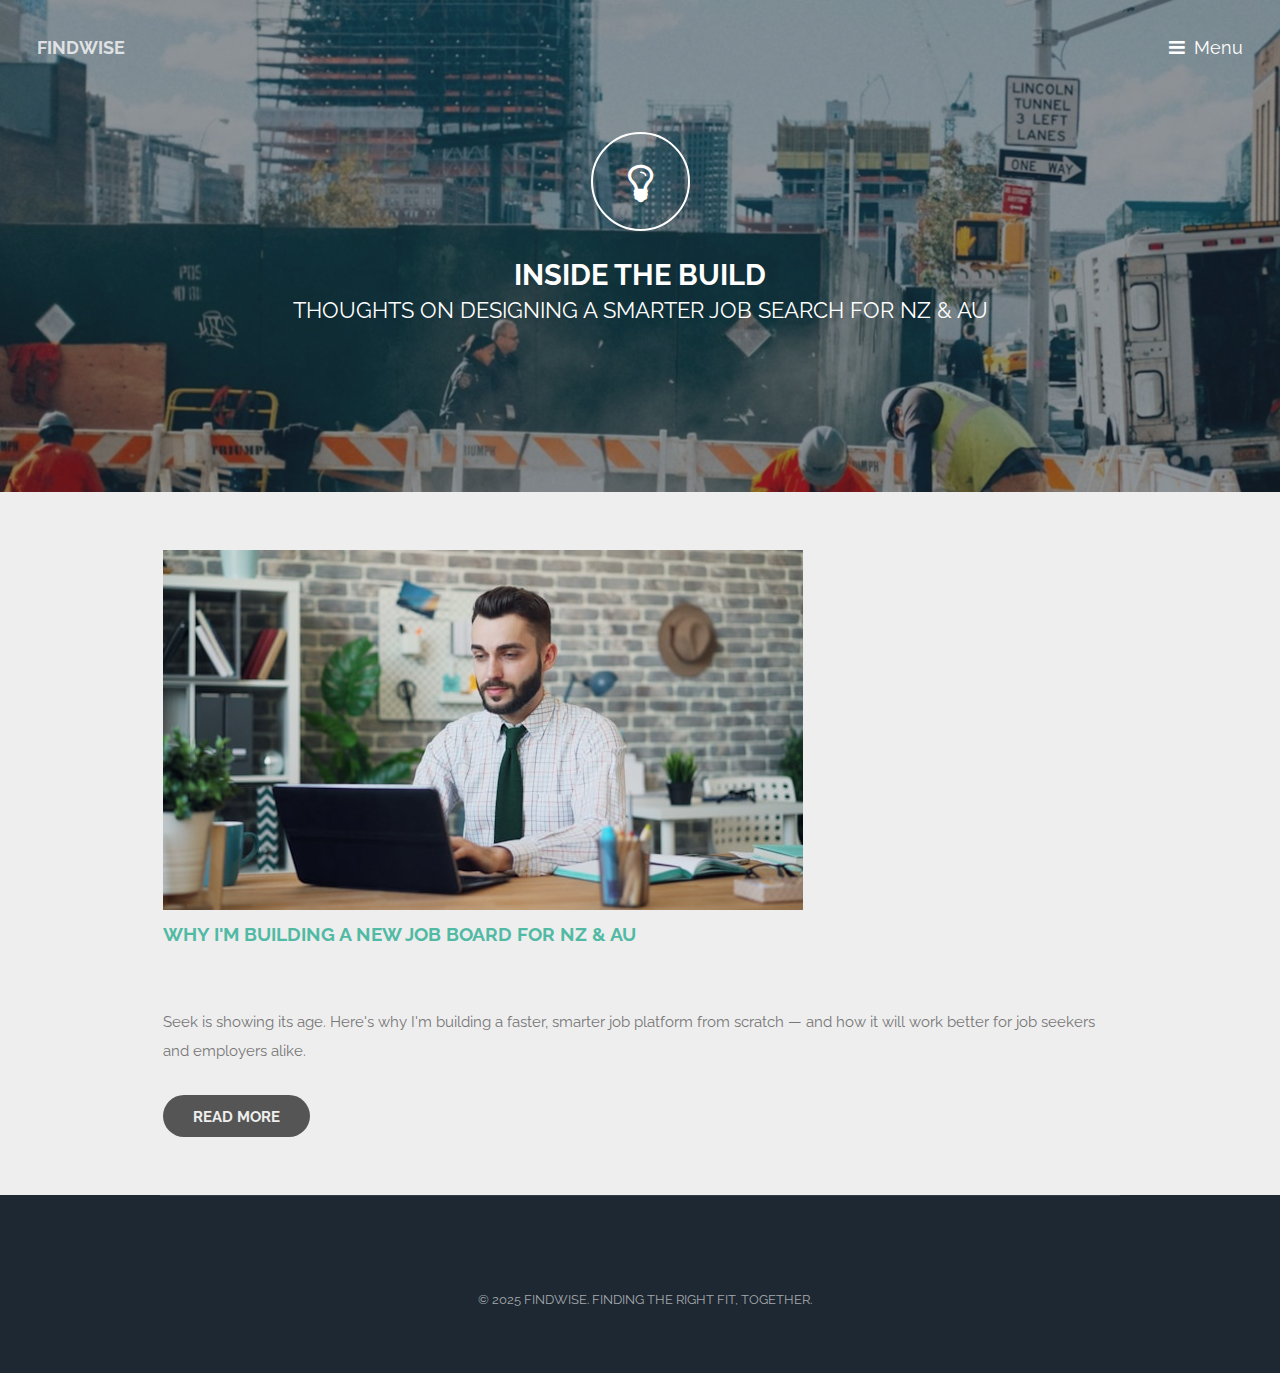
==== commit cdba41ab: "Update blog.html" ====
--- a/blog.html
+++ b/blog.html
@@ -63,7 +63,7 @@
   <footer id="footer">
     <div class="inner">
       <ul class="copyright">
-        <li>&copy; 2025 Findwise. Built with purpose in New Zealand.</li>
+        <li>&copy; 2025 Findwise. Finding the right fit, together.</li>
       </ul>
     </div>
   </footer>
--- a/assets/css/main.css
+++ b/assets/css/main.css
@@ -4231,11 +4231,13 @@
 			}
 
 		}
-		
-#header a[href="#nav"] {
+
+#footer .icons {
   display: none;
 }
 
-#footer .icons {
-  display: none;
-}+/* Bold style for active nav item */
+#nav ul.links li a.active {
+  font-weight: 700; /* Makes the active link bold */
+  color: #00bfa5;   /* Keep it white if your nav has a dark background */
+}
